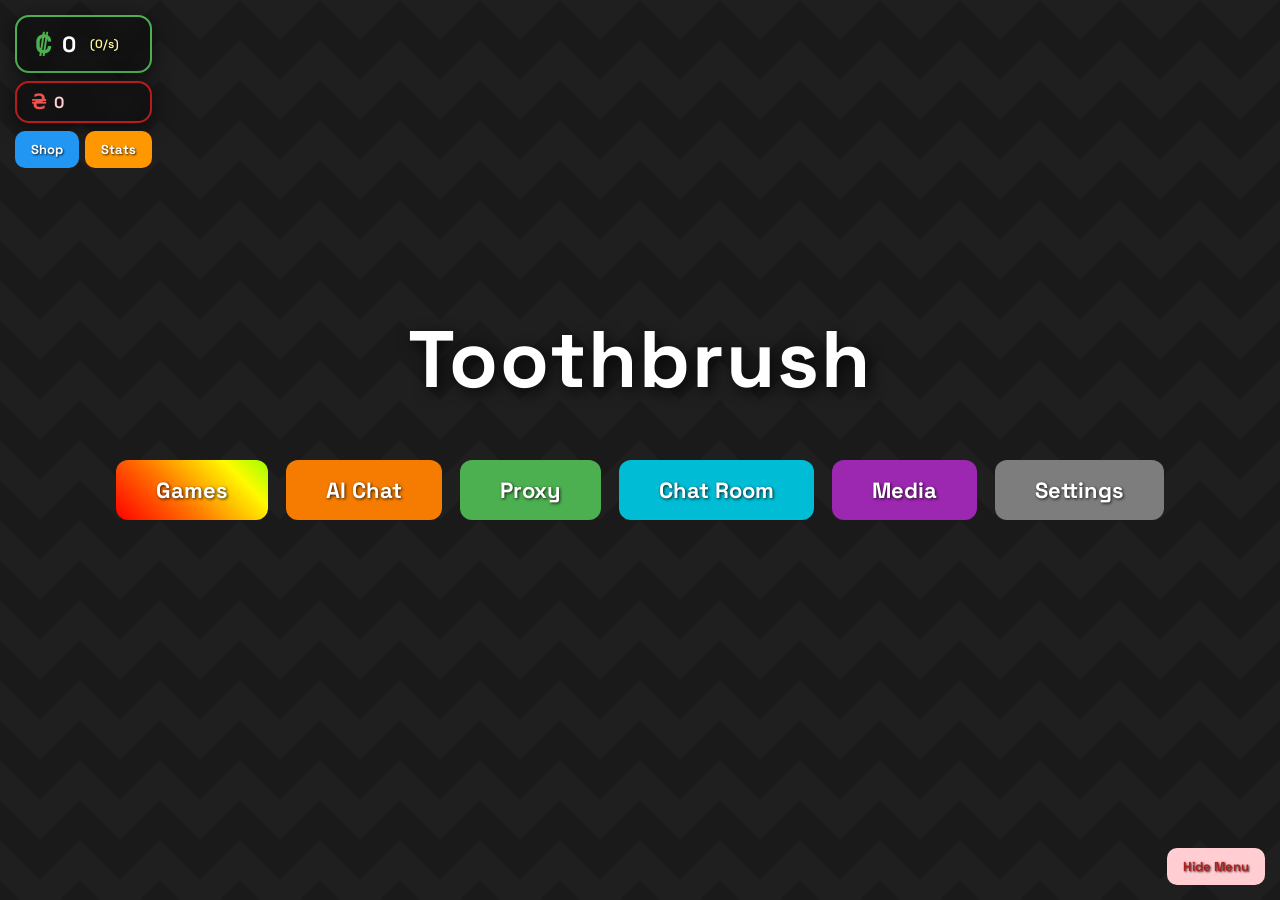
==== index.html @ 639c1958 "Add files via upload" ====
<!DOCTYPE html>
<html lang="en">
<head>
<meta charset="UTF-8">
<title>New Tab</title>
<link rel="stylesheet" href="style.css?v=49">
    <script>
        (function() {
            const theme = localStorage.getItem('tb_theme') || 'dark';
            if (theme === 'light') document.write('<style>body { background-color: #bbbbbb; }</style>');
        })();
    </script>
    <script>
        if (localStorage.getItem('tb_cookie_disabled') === 'true') {
            document.write('<style>#hud-top-left, .hud-bottom-right, #cookie-layer, #float-layer, #effects-container, #discovery-popup { display: none !important; }</style>');
        }
    </script>
    <script>
        (function() {
            const theme = localStorage.getItem('tb_theme') || 'dark';
            if (theme === 'light') document.documentElement.classList.add('light-mode');
        })();
    </script>
<style>
/* ============================================
   BODY & BACKGROUND
============================================ */
body {
    background-color: #1a1a1a;
    background-image: linear-gradient(135deg,#1f1f1f 25%,transparent 25%),linear-gradient(225deg,#1f1f1f 25%,transparent 25%),linear-gradient(45deg,#1f1f1f 25%,transparent 25%),linear-gradient(315deg,#1f1f1f 25%,transparent 25%);
    background-position: 40px 0,40px 0,0 0,0 0;
    background-size: 80px 80px;
    animation: moveBackground 40s linear infinite;
    margin: 0; overflow: hidden; width: 100vw; height: 100vh; position: relative;
    font-family: 'Space Grotesk', sans-serif;
}
@keyframes moveBackground { to { background-position: 540px 500px,540px 500px,500px 500px,500px 500px; } }

/* ============================================
   HUD TOP-LEFT (Currency + Buttons)
============================================ */
.hud-top-left {
    position: fixed; top: 15px; left: 15px; z-index: 11000;
    display: flex; flex-direction: column; gap: 8px;
    pointer-events: none;
}
.hud-top-left > * { pointer-events: auto; }
.currency-display {
    background: rgba(15,15,15,0.7); border: 2px solid #4CAF50; border-radius: 14px;
    padding: 10px 18px; display: flex; align-items: center; gap: 10px;
    box-shadow: 0 4px 20px rgba(0,0,0,0.6); backdrop-filter: blur(6px);
}
.currency-symbol { color: #4CAF50; font-size: 26px; font-weight: 900; }
.currency-amount { color: #fff; font-size: 22px; font-weight: 700; }
.cps-display { color: #FFF59D; font-size: 12px; font-weight: 600; margin-left: 4px; }
.swag-display {
    background: rgba(15,15,15,0.7); border: 2px solid #b71c1c; border-radius: 14px;
    padding: 6px 14px; display: flex; align-items: center; gap: 8px;
    box-shadow: 0 4px 20px rgba(0,0,0,0.6); backdrop-filter: blur(6px);
}
.swag-symbol { color: #ef5350; font-size: 20px; font-weight: 900; }
.swag-amount { color: #ffcdd2; font-size: 16px; font-weight: 700; }
.hud-btn-row { display: flex; gap: 6px; flex-wrap: wrap; }
.hud-btn {
    padding: 10px 16px; border-radius: 10px; border: none; cursor: pointer;
    font-weight: bold; color: #fff; font-size: 13px;
    text-shadow: 1px 1px 2px rgba(0,0,0,0.8);
    transition: transform 0.2s cubic-bezier(0.175,0.885,0.32,1.275), filter 0.2s;
    touch-action: manipulation; -webkit-tap-highlight-color: transparent;
    pointer-events: auto !important; z-index: 11001 !important; position: relative;
}
.hud-btn:hover { filter: brightness(1.15); transform: translateY(-2px); box-shadow: 0 4px 12px rgba(0,0,0,0.4); }
.hud-btn:active { transform: translateY(1px); filter: brightness(1.4); transition-duration: 0.05s; }

/* ============================================
   HOME CONTAINER (Centered Title + Nav)
============================================ */
.home-container {
    position: fixed; top: 50%; left: 50%; transform: translate(-50%,-50%);
    display: flex; flex-direction: column; align-items: center; justify-content: center;
    z-index: 5; transition: opacity 0.5s, visibility 0.5s; width: 90%;
    pointer-events: none;
}
.title-area { display: flex; flex-direction: column; align-items: center; margin-bottom: 40px; }
.home-title {
    font-size: 80px; color: var(--title-color); margin: 0; letter-spacing: 2px; cursor: pointer;
    text-shadow: 4px 4px 15px rgba(0,0,0,0.8);
    pointer-events: auto !important;
}
.home-splash {
    font-size: 18px; font-style: italic; color: var(--splash-color); font-weight: 700;
    text-shadow: 2px 2px 5px rgba(0,0,0,0.8); margin-top: 10px;
    text-align: center; max-width: 500px; transition: opacity 0.15s;
}
.button-row { display: flex; justify-content: center; gap: 18px; flex-wrap: wrap; }
.home-btn {
    font-size: 22px; padding: 16px 40px; border-radius: 12px; border: none; cursor: pointer;
    font-weight: bold; color: #fff; text-shadow: 1px 1px 3px rgba(0,0,0,0.8);
    transition: transform 0.2s cubic-bezier(0.175,0.885,0.32,1.275), filter 0.2s;
    pointer-events: auto !important; z-index: 10 !important; position: relative;
    touch-action: manipulation; -webkit-tap-highlight-color: transparent;
}
.home-btn:hover { filter: brightness(1.1); transform: translateY(-3px); box-shadow: 0 6px 15px rgba(0,0,0,0.4); }
.home-btn:active { transform: translateY(2px); filter: brightness(1.5); transition-duration: 0.05s; }
.rainbow-btn {
    background: linear-gradient(45deg,#ff0000,#ff7300,#fffb00,#48ff00,#00ffd5,#002bff,#7a00ff,#ff00c8,#ff0000);
    background-size: 400%; animation: rainbow-shift 10s ease infinite;
}
@keyframes rainbow-shift { 0%{background-position:0% 50%} 50%{background-position:100% 50%} 100%{background-position:0% 50%} }

/* ============================================
   HUD BOTTOM-RIGHT
============================================ */
.hud-bottom-right {
    position: fixed; bottom: 15px; right: 15px; display: flex; gap: 8px;
    z-index: 11000; pointer-events: none;
}
.hud-bottom-right > * { pointer-events: auto; }

/* ============================================
   COOKIE ENTITIES
============================================ */
.cookie-entity {
    position: fixed; z-index: 900; cursor: pointer;
    pointer-events: auto !important; touch-action: manipulation;
    -webkit-tap-highlight-color: transparent;
    will-change: transform;
    transition: none;
}
.cookie-entity img {
    width: 100%; height: 100%; object-fit: contain;
    pointer-events: none;
}

/* Auras */
.aura-basic{filter:drop-shadow(0 0 12px rgba(139,69,19,0.7))}
.aura-cashew{filter:drop-shadow(0 0 12px rgba(210,180,140,0.7))}
.aura-oatmeal{filter:drop-shadow(0 0 12px rgba(139,69,19,0.7)) drop-shadow(0 0 18px rgba(128,0,128,0.5))}
.aura-peanut{filter:drop-shadow(0 0 12px rgba(205,133,63,0.7))}
.aura-sugar{filter:drop-shadow(0 0 12px rgba(255,255,255,0.8)) drop-shadow(0 0 5px rgba(255,0,255,0.5)) drop-shadow(0 0 5px rgba(0,255,255,0.5))}
.aura-chocolate{filter:drop-shadow(0 0 12px rgba(255,255,255,0.4)) drop-shadow(0 0 18px rgba(101,67,33,0.7))}
.aura-snickerdoodle{filter:drop-shadow(0 0 12px rgba(160,82,45,0.7))}
.aura-smore{filter:drop-shadow(0 0 12px rgba(255,255,255,0.7)) drop-shadow(0 0 18px rgba(139,69,19,0.7))}
.aura-golden{filter:drop-shadow(0 0 15px rgba(255,215,0,0.9)) drop-shadow(0 0 28px rgba(255,215,0,0.5))}
.aura-nebula{animation:nebula-flicker 1.5s alternate infinite}
@keyframes nebula-flicker {
    0%{filter:drop-shadow(0 0 15px #00BCD4) drop-shadow(0 0 20px #9C27B0) drop-shadow(0 0 15px #FFEB3B)}
    100%{filter:drop-shadow(0 0 25px #4CAF50) drop-shadow(0 0 30px #E91E63) drop-shadow(0 0 25px #FFEB3B)}
}

/* ============================================
   FLOATING TEXT & EFFECTS
============================================ */
.floating-bucks {
    position: fixed; color: #4CAF50; font-weight: 900; font-size: 26px;
    z-index: 10001; pointer-events: none;
    animation: float-up 1.5s ease-out forwards;
    text-shadow: -2px -2px 0 #000,2px -2px 0 #000,-2px 2px 0 #000,2px 2px 0 #000,0 4px 8px rgba(0,0,0,0.7);
}
@keyframes float-up {
    0%{transform:translate(-50%,-50%) scale(1);opacity:1}
    100%{transform:translate(-50%,-120px) scale(1.4);opacity:0}
}
.floating-rarity {
    position: fixed; font-weight: 900; font-size: 22px; z-index: 10001; pointer-events: none;
    animation: rarity-float 2.5s ease-out forwards;
    text-shadow: -2px -2px 0 #000,2px -2px 0 #000,-2px 2px 0 #000,2px 2px 0 #000,0 4px 8px rgba(0,0,0,0.7);
}
@keyframes rarity-float {
    0%{transform:translate(-50%,-50%) scale(0.5);opacity:0}
    15%{transform:translate(-50%,-50%) scale(1.2);opacity:1}
    30%{transform:translate(-50%,-50%) scale(1);opacity:1}
    100%{transform:translate(-50%,-120px);opacity:0}
}
.rarity-common{color:#CFCFCF} .rarity-uncommon{color:#6CDB66} .rarity-rare{color:#566FEB}
.rarity-epic{color:#C24FFF} .rarity-divine{color:#FFD700}

@keyframes magnet-pulse { 0% { opacity: 0.2; filter: brightness(1); } 100% { opacity: 0.5; filter: brightness(1.5); } }

/* Pop explosion */
.pop-effect {
    position: fixed; pointer-events: none; z-index: 10002;
    transform: translate(-50%,-50%); opacity: 0.5;
}

/* Vignette flash */
#screen-border {
    position: fixed; top: 0; left: 0; width: 100vw; height: 100vh;
    pointer-events: none; z-index: 9998; opacity: 0;
    transition: opacity 0.3s;
}

/* ============================================
   DISCOVERY POPUP (Lore)
============================================ */
.discovery-popup {
    position: fixed; top: -160px; left: 50%; transform: translateX(-50%);
    background: rgba(20,20,20,0.95); border: 3px solid #FFD700; border-radius: 14px;
    padding: 16px 30px; text-align: center; z-index: 10005;
    transition: top 0.5s cubic-bezier(0.175,0.885,0.32,1.275);
    pointer-events: none; max-width: 500px; box-shadow: 0 8px 30px rgba(0,0,0,0.7);
}
.discovery-popup.show { top: 20px; }
.discovery-popup .disc-title { color: #FFD700; font-size: 16px; font-weight: 900; margin-bottom: 6px; }
.discovery-popup .disc-lore { color: #ccc; font-size: 13px; font-style: italic; line-height: 1.4; }

/* ============================================
   EFFECTS TRACKER (Active buffs)
============================================ */
#effects-container {
    position: fixed; top: 15px; right: 15px; display: flex; flex-direction: column;
    gap: 6px; align-items: flex-end; z-index: 1000; pointer-events: none;
}
.effect-item {
    background: rgba(20,20,20,0.9); border: 2px solid #2196F3; padding: 6px 12px;
    border-radius: 10px; display: flex; flex-direction: column; align-items: flex-end;
}
.effect-name { font-size: 10px; font-weight: bold; color: #2196F3; text-transform: uppercase; }
.effect-timer { font-size: 14px; font-weight: bold; color: #fff; }

/* ============================================
   MODALS (Shop, Stats)
============================================ */
.modal-overlay {
    display: none; position: fixed; top: 0; left: 0; width: 100vw; height: 100vh;
    background: rgba(0,0,0,0.85); z-index: 20000;
    align-items: center; justify-content: center;
    touch-action: manipulation;
}
.modal-overlay.open { display: flex; }
.modal-box {
    background: var(--modal-bg); padding: 24px; border-radius: 18px;
    width: 620px; max-width: 95vw; max-height: 85vh;
    border: 2px solid #2196F3; text-align: center;
    display: flex; flex-direction: column; overflow: hidden;
    box-shadow: 0 0 60px rgba(0,0,0,0.9);
}
.modal-box h2 { color: #2196F3; margin: 0 0 4px 0; font-size: 22px; }
.modal-close {
    align-self: flex-end; background: #333; color: #fff; border: none;
    width: 32px; height: 32px; border-radius: 50%; font-size: 16px; cursor: pointer;
    transition: background 0.2s; pointer-events: auto !important;
    touch-action: manipulation; -webkit-tap-highlight-color: transparent;
    flex-shrink: 0;
}
.modal-close:hover { background: #f44336; }
.modal-body { overflow-y: auto; flex: 1; padding: 8px; }

/* Shop grid */
.shop-grid { display: grid; grid-template-columns: 1fr 1fr; gap: 10px; text-align: left; }
.shop-cat { grid-column: span 2; color: #777; font-size: 11px; font-weight: bold; text-transform: uppercase; border-bottom: 1px solid #333; padding: 8px 0 4px; }
.shop-item {
    background: var(--panel-bg); padding: 10px; border-radius: 12px; border: 1px solid var(--border-color);
    display: flex; flex-direction: column; justify-content: space-between; gap: 4px;
}
.shop-item .item-name { color: #2196F3; font-weight: bold; font-size: 13px; }
.shop-item .item-desc { color: #999; font-size: 11px; line-height: 1.3; }
.shop-item .item-cost { color: #FFEB3B; font-weight: bold; font-size: 12px; }
.shop-item .item-owned { color: #4CAF50; font-size: 11px; }
.buy-btn {
    padding: 6px 12px; border-radius: 8px; border: none; cursor: pointer;
    font-weight: bold; color: #fff; font-size: 11px; background: #2196F3;
    transition: transform 0.15s, filter 0.15s; margin-top: 4px;
    pointer-events: auto !important; touch-action: manipulation;
    -webkit-tap-highlight-color: transparent;
}
.buy-btn:hover { filter: brightness(1.2); transform: translateY(-1px); }
.buy-btn:active { transform: translateY(1px); }
.buy-btn.disabled { background: #444 !important; opacity: 0.5; cursor: not-allowed; }
.swag-item { background: rgba(120,0,0,0.15) !important; border-color: #b71c1c !important; }
.swag-item .item-name { color: #ef5350 !important; }
.swag-item .item-cost { color: #ffcdd2 !important; }
.incinerate-section { grid-column: span 2; text-align: center; margin-top: 10px; padding-top: 10px; border-top: 2px solid #b71c1c; }
.incinerate-btn {
    background: #b71c1c !important; padding: 10px 24px; border-radius: 10px;
    border: 2px solid #ef5350; color: #fff; font-size: 14px; font-weight: bold;
    cursor: pointer; transition: transform 0.2s, filter 0.2s;
    pointer-events: auto !important; touch-action: manipulation;
}
.incinerate-btn:hover { filter: brightness(1.2); transform: translateY(-2px); }

/* Stats grid */
.stats-grid { display: grid; grid-template-columns: 1fr 1fr; gap: 8px; text-align: left; }
.stat-item {
    background: var(--panel-bg); padding: 10px; border-radius: 10px; border: 1px solid var(--border-color);
    display: flex; align-items: center; gap: 10px;
}
.stat-item img { width: 40px; height: 40px; object-fit: contain; }
.stat-info .stat-name { color: #fff; font-size: 13px; font-weight: bold; }
.stat-info .stat-count { color: #888; font-size: 11px; }

/* ============================================
   DIVINE EVENT
============================================ */
#divine-overlay {
    position: fixed; top: 0; left: 0; width: 100vw; height: 100vh;
    background: rgba(0,0,0,0); z-index: 15000; display: none;
    align-items: center; justify-content: center; pointer-events: none;
    gap: clamp(10px, 2.5vw, 34px); transition: background 0.5s;
    overflow: hidden;
}
.divine-letter {
    font-size: clamp(48px, 10vw, 140px); font-weight: 900; position: relative; line-height: 0.9;
    color: #FFD700; -webkit-text-stroke: clamp(3px, 0.6vw, 8px) #bf360c;
    filter: drop-shadow(0 0 20px #000) drop-shadow(0 0 40px rgba(255,215,0,0.5));
    transition: transform 0.7s cubic-bezier(0.16,1,0.3,1);
    white-space: nowrap;
}
#div-part { transform: translateX(-150vw); }
#ine-part { transform: translateX(150vw); }
#div-part.slam, #ine-part.slam { transform: translateX(0); }

@media (max-width: 560px) {
    #divine-overlay { gap: clamp(8px, 2vw, 20px); }
}

@keyframes shake { 0%,100%{transform:translate(0,0)} 25%{transform:translate(-5px,5px)} 50%{transform:translate(5px,-5px)} 75%{transform:translate(-5px,-5px)} }
.camera-shake { animation: shake 0.1s infinite !important; }


</style>
</head>
<body class="chat-bg">

<!-- ========== SCREEN BORDER (Vignette Flash) ========== -->
<div id="screen-border"></div>

<!-- ========== MAGNET VISUAL ========== -->
<img id="magnet-visual" src="Assets/magnet.png" style="display:none; position:fixed; top:50%; left:50%; transform:translate(-50%,-50%); width:150px; height:150px; opacity:0.3; z-index:800; pointer-events:none; animation: magnet-pulse 2s infinite alternate;">

<!-- ========== COOKIE SPAWN LAYER ========== -->
<div id="cookie-layer" style="position:fixed;top:0;left:0;width:100vw;height:100vh;z-index:900;pointer-events:none;overflow:hidden;"></div>

<!-- ========== FLOATING TEXT LAYER ========== -->
<div id="float-layer" style="position:fixed;top:0;left:0;width:100vw;height:100vh;z-index:10001;pointer-events:none;"></div>

<!-- ========== EFFECTS TRACKER ========== -->
<div id="effects-container"></div>

<!-- ========== DISCOVERY POPUP ========== -->
<div id="discovery-popup" class="discovery-popup">
    <div class="disc-title" id="disc-title"></div>
    <div class="disc-lore" id="disc-lore"></div>
</div>

<!-- ========== HUD: TOP LEFT ========== -->
<div class="hud-top-left" id="hud-top-left">
    <div class="currency-display">
        <span class="currency-symbol">₡</span>
        <span class="currency-amount" id="bucks-display">0</span>
        <span class="cps-display" id="cps-display">(0/s)</span>
    </div>
    <div class="swag-display">
        <span class="swag-symbol">₴</span>
        <span class="swag-amount" id="swag-display">0</span>
    </div>
    <div class="hud-btn-row">
        <button class="hud-btn" id="btn-shop" style="background:#2196F3;">Shop</button>
        <button class="hud-btn" id="btn-stats" style="background:#FF9800;">Stats</button>
    </div>
</div>

<!-- ========== CENTER: Title + Navigation ========== -->
<div class="home-container" id="menu-items-wrapper">
    <div class="title-area">
        <h1 class="home-title" id="toothbrush-logo">Toothbrush</h1>
        <span class="home-splash" id="splash-text"></span>
    </div>
    <div class="button-row">
        <button id="btn-nav-games" class="home-btn rainbow-btn">Games</button>
        <button id="btn-nav-ai" class="home-btn" style="background:#f57c00;">AI Chat</button>
        <button id="proxy-btn" class="home-btn" style="background:#4CAF50;">Proxy</button>
        <button id="btn-nav-chat" class="home-btn" style="background:#00BCD4;">Chat Room</button>
        <button id="btn-nav-media" class="home-btn" style="background:#9C27B0;">Media</button>
        <button id="btn-nav-settings" class="home-btn" style="background:#7D7D7D;">Settings</button>
    </div>
</div>

<!-- ========== HUD: BOTTOM RIGHT ========== -->
<div class="hud-bottom-right">
    <button class="hud-btn" id="hide-menu-btn" style="background:#ffcdd2;color:#b71c1c;">Hide Menu</button>
</div>

<!-- ========== SHOP MODAL ========== -->
<div class="modal-overlay" id="shop-modal">
    <div class="modal-box" style="border-color:#2196F3;">
        <button class="modal-close" id="shop-close">&times;</button>
        <h2>🍪 Cookie Shop</h2>
        <div class="currency-display" style="align-self:center;margin:8px 0;">
            <span class="currency-symbol">₡</span>
            <span class="currency-amount" id="shop-bucks">0</span>
        </div>
        <div class="modal-body">
            <div class="shop-grid" id="shop-list"></div>
        </div>
    </div>
</div>

<!-- ========== STATS MODAL ========== -->
<div class="modal-overlay" id="stats-modal">
    <div class="modal-box" style="border-color:#FF9800;">
        <button class="modal-close" id="stats-close">&times;</button>
        <h2>📊 Cookie Stats</h2>
        <div class="modal-body">
            <div class="stats-grid" id="stats-list"></div>
        </div>
    </div>
</div>

<!-- ========== DIVINE OVERLAY ========== -->
<div id="divine-overlay">
    <div class="divine-letter" id="div-part">DIV</div>
    <div class="divine-letter" id="ine-part">INE</div>
</div>



<!-- ========== DEBUG MENU ========== -->
<div id="debug-menu" style="display:none; position:fixed; top:20px; left:20px; z-index:19000; background:rgba(0,0,0,0.9); border:2px solid lime; padding:15px; border-radius:10px; font-family:monospace; color:lime;">
    <h3 style="margin:0 0 10px 0; color:lime;">DEBUG MENU</h3>
    <select id="debug-cookie" style="background:#000; color:lime; border:1px solid lime; margin-bottom:10px; width:100%;"></select><br>
    <select id="debug-rarity" style="background:#000; color:lime; border:1px solid lime; margin-bottom:10px; width:100%;"></select><br>
    <button id="debug-spawn" style="background:green; color:white; border:none; padding:5px 10px; cursor:pointer; width:100%; font-weight:bold;">SPAWN</button>
</div>

<!-- ========== JAVASCRIPT ========== -->
<script src="cookie-core.js?v=48"></script>
<script src="cookie-engine.js?v=49"></script></body>
</html>
---- style.css ----
@import url('https://fonts.googleapis.com/css2?family=Space+Grotesk:wght@400;700&display=swap');

* {
    box-sizing: border-box;
    margin: 0;
    padding: 0;
    font-family: 'Space Grotesk', sans-serif;
}

:root {
    --bg-color: #121212;
    --text-color: #e0e0e0;
    --panel-bg: #1a1a1a;
    --panel-bg-alt: #1f1f1f;
    --border-color: #333;
    --zigzag-bg: #1a1a1a;
    --zigzag-line: #1f1f1f;
    --input-bg: #121212;
    --modal-bg: #1f1f1f;
    --title-color: #ffffff;
    --splash-color: #B8860B;
    --settings-row-bg: #222;
    --settings-label-color: #ffffff;
}

html.light-mode {
    --bg-color: #bbbbbb;
    --text-color: #121212;
    --panel-bg: #e0e0e0;
    --panel-bg-alt: #ffffff;
    --border-color: #ccc;
    --zigzag-bg: #e0e0e0;
    --zigzag-line: #ffffff;
    --input-bg: #ffffff;
    --modal-bg: #ffffff;
    --title-color: #333333;
    --splash-color: #B8860B;
    --settings-row-bg: #e0e0e0;
    --settings-label-color: #121212;
}

body {
    background-color: var(--bg-color);
    color: var(--text-color);
    display: flex;
    flex-direction: column;
    height: 100vh;
    overflow: hidden;
}

/* Zigzag Background (Used on Home & Chat) */
.chat-bg {
    background-color: var(--zigzag-bg);
    background-image: linear-gradient(135deg, var(--zigzag-line) 25%, transparent 25%), linear-gradient(225deg, var(--zigzag-line) 25%, transparent 25%), linear-gradient(45deg, var(--zigzag-line) 25%, transparent 25%), linear-gradient(315deg, var(--zigzag-line) 25%, transparent 25%);
    background-position: 40px 0, 40px 0, 0 0, 0 0;
    background-size: 80px 80px;
    animation: moveBackground 40s linear infinite;
}

@keyframes moveBackground {
    from {
        background-position: 40px 0, 40px 0, 0 0, 0 0;
    }

    to {
        background-position: 540px 500px, 540px 500px, 500px 500px, 500px 500px;
    }
}

/* =========================================
   2. HEADER & NAVIGATION
========================================= */
header {
    background-color: var(--panel-bg-alt);
    padding: 10px 20px;
    display: flex;
    justify-content: space-between;
    align-items: center;
    border-bottom: 2px solid var(--border-color);
}

h1 {
    font-size: 24px;
    color: var(--text-color);
    cursor: pointer;
    text-shadow: 2px 2px 4px rgba(0, 0, 0, 0.5);
}

.top-nav {
    display: flex;
    gap: 10px;
    margin-left: 20px;
    margin-right: auto;
}

.controls {
    display: flex;
    gap: 8px;
}

/* =========================================
   3. BUTTON STYLES
========================================= */
.save-btn,
.nav-btn {
    padding: 10px 20px;
    border-radius: 10px;
    border: none;
    cursor: pointer;
    font-weight: bold;
    color: white;
    text-decoration: none;
    font-size: 14px;
    text-shadow: 1px 1px 2px rgba(0, 0, 0, 0.8);
    transition: all 0.2s cubic-bezier(0.175, 0.885, 0.32, 1.275);
    display: inline-flex;
    align-items: center;
    justify-content: center;
}

.save-btn:hover,
.nav-btn:hover {
    filter: brightness(1.1);
    transform: translateY(-3px);
    box-shadow: 0 4px 8px rgba(0, 0, 0, 0.3);
}

.save-btn:active,
.nav-btn:active {
    transform: translateY(2px);
    filter: brightness(1.5);
    transition: all 0.1s;
}

.nav-btn {
    background-color: #333;
}

.controls .save-btn {
    width: 100px;
    text-align: center;
}

.rainbow-btn {
    background: linear-gradient(45deg, #ff0000, #ff7300, #fffb00, #48ff00, #00ffd5, #002bff, #7a00ff, #ff00c8, #ff0000);
    background-size: 400% 400%;
    animation: rainbow-shift 10s ease infinite;
}

@keyframes rainbow-shift {
    0% {
        background-position: 0% 50%;
    }

    50% {
        background-position: 100% 50%;
    }

    100% {
        background-position: 0% 50%;
    }
}

/* =========================================
   4. HOME SCREEN LAYOUT
========================================= */
.home-container {
    display: flex;
    flex-direction: column;
    justify-content: space-between;
    flex: 1;
    padding-bottom: 8vh;
    position: relative;
    z-index: 5;
    transition: opacity 0.5s;
}

.title-area {
    flex: 1;
    display: flex;
    flex-direction: column;
    align-items: center;
    justify-content: center;
}

.home-title {
    font-size: 80px;
    color: var(--title-color);
    text-shadow: 4px 4px 15px rgba(0, 0, 0, 0.8);
    margin: 0;
    letter-spacing: 2px;
    cursor: pointer;
}

.home-splash {
    font-size: 20px;
    font-style: italic;
    color: var(--splash-color);
    font-weight: bold;
    text-shadow: 2px 2px 5px rgba(0, 0, 0, 0.8);
    margin-top: 10px;
    text-align: center;
    max-width: 80%;
}

.button-row {
    display: flex;
    justify-content: center;
    gap: 20px;
    flex-wrap: wrap;
}

.home-btn {
    font-size: 22px;
    padding: 15px 40px;
    border-radius: 12px;
}

/* =========================================
   5. GAMES TAB & SIDEBAR
========================================= */
main {
    display: flex;
    flex: 1;
    overflow: hidden;
}

.sidebar {
    width: 280px;
    background-color: var(--panel-bg);
    padding: 20px;
    border-right: 2px solid var(--border-color);
    display: flex;
    flex-direction: column;
}

#game-list {
    list-style: none;
    flex: 1;
    overflow-y: auto;
    margin-top: 10px;
}

#game-list li {
    padding: 12px;
    background-color: var(--zigzag-line);
    margin-bottom: 8px;
    margin-right: 15px;
    margin-left: 15px;
    border-radius: 10px;
    cursor: pointer;
    display: flex;
    justify-content: space-between;
    align-items: center;
    transition: all 0.2s;
    border: 1px solid transparent;
    position: relative;
}

#game-list li:hover {
    background-color: var(--panel-bg-alt);
    transform: translateX(5px);
    border-color: #444;
    box-shadow: -5px 5px 5px rgba(0, 0, 0, 0.3);
}

#game-list li:has(.trash-btn:hover) {
    background-color: #441a1a !important;
}

#game-list li:active {
    transform: translateX(-5px);
    filter: brightness(1.5);
    transition: all 0.1s;
}

body.app-is-dragging .save-btn:hover,
body.app-is-dragging .nav-btn:hover,
body.app-is-dragging #game-list li:not(.dragging),
body.app-is-dragging #game-list li:not(.dragging):hover,
body.app-is-dragging #game-list li:not(.dragging):active,
body.app-is-dragging #game-list li:not(.dragging).ugs-item:hover {
    transform: none !important;
    box-shadow: none !important;
    filter: none !important;
    transition: none !important;
}

body.app-is-dragging #game-list li:not(.dragging),
body.app-is-dragging #game-list li:not(.dragging) * {
    pointer-events: none !important;
}

body.app-is-dragging #game-list li:not(.dragging):has(.trash-btn:hover) {
    background-color: #2c2c2c !important;
    border-color: transparent !important;
}

body.app-is-dragging #game-list li:not(.dragging).ugs-item:hover {
    background-color: #5986da !important;
    border-color: #153466 !important;
}

body.app-is-dragging #game-list li:not(.dragging):not(.ugs-item):hover {
    background-color: #2c2c2c !important;
    border-color: transparent !important;
}

.ugs-item {
    background-color: #5986da !important;
    border: 1px solid #153466 !important;
    color: white !important;
    font-weight: bold;
}

.ugs-item:hover {
    background-color: #153466 !important;
}

.game-title {
    flex: 1;
    min-width: 0;
    max-width: calc(100% - 76px);
    overflow-wrap: anywhere;
    word-break: break-word;
    white-space: pre-wrap;
    line-height: 1.15;
    padding-right: 8px;
    pointer-events: none;
}

.game-title-single-line {
    max-width: none;
    white-space: nowrap;
    overflow: hidden;
    text-overflow: ellipsis;
}

#game-list li.new-game {
    background-color: #2f972c !important;
    border-color: #1a5e18 !important;
    color: white !important;
}

.sidebar-loading-text {
    color: #2f972c;
    font-weight: bold;
    font-style: italic;
    text-shadow:
        -1px -1px 0 var(--panel-bg),
        1px -1px 0 var(--panel-bg),
        -1px 1px 0 var(--panel-bg),
        1px 1px 0 var(--panel-bg);
    display: flex;
    align-items: center;
    gap: 10px;
}

.spinner {
    width: 14px;
    height: 14px;
    border: 2px solid rgba(47, 151, 44, 0.3);
    border-top: 2px solid #2f972c;
    border-radius: 50%;
    animation: spin 0.8s linear infinite;
}

@keyframes spin {
    0% {
        transform: rotate(0deg);
    }

    100% {
        transform: rotate(360deg);
    }
}

#game-list li.new-game .game-title {
    color: white !important;
    font-weight: bold;
}

#game-list li.new-game:hover {
    background-color: #2f972c !important;
}

.app-action-btn {
    opacity: 0;
    transition: opacity 0.2s, color 0.2s, transform 0.2s;
    font-size: 18px;
    padding: 0 3px;
    line-height: 1;
    cursor: pointer;
}

li:hover .app-action-btn {
    opacity: 1;
}

.rename-btn:hover {
    color: #81C784;
    transform: scale(1.12);
}

.trash-btn {
    font-size: 18px;
}

li:hover .trash-btn {
    opacity: 1;
}

.trash-btn:hover {
    color: #f44336;
    transform: scale(1.2);
}

.game-bookmark-btn.bookmarked {
    background: #5f5f5f !important;
    cursor: default;
    opacity: 0.72 !important;
}

.game-btn-wrapper:hover .game-bookmark-btn.bookmarked,
.game-bookmark-btn.bookmarked:hover {
    transform: translateY(-50%);
}

/* --- Drag Handle & Reorder --- */
.drag-handle-zone {
    position: absolute;
    right: 0;
    top: 0;
    width: 30px;
    height: 100%;
    display: flex;
    align-items: center;
    justify-content: center;
    cursor: grab;
    z-index: 5;
    border-radius: 0 10px 10px 0;
}

.drag-handle-zone:active {
    cursor: grabbing;
}

.drag-handle-zone img {
    width: 16px;
    height: 16px;
    pointer-events: none;
    opacity: 0.5;
    transition: opacity 0.2s;
}

#game-list li:hover .drag-handle-zone img {
    opacity: 1;
}

/* Dragging state for the item being moved */
#game-list li.dragging {
    opacity: 0.85;
    z-index: 9999;
    box-shadow: 0 8px 24px rgba(0, 0, 0, 0.5);
    pointer-events: none;
    transition: none;
}

/* Drop indicator line */
.drop-indicator {
    height: var(--drop-space, 52px);
    margin: 0 15px;
    border-radius: 1px;
    pointer-events: none;
    position: relative;
    transition: height 0.16s ease, opacity 0.15s;
}

.drop-indicator::before {
    content: "";
    position: absolute;
    left: 0;
    right: 0;
    top: 50%;
    height: 2px;
    background: #575757;
    border-radius: 1px;
    transform: translateY(-50%);
}

.add-game {
    margin-top: 20px;
    padding-top: 20px;
    border-top: 1px solid #333;
}

input[type="text"],
input[type="file"],
#stash-search {
    width: 100%;
    padding: 10px;
    background: var(--input-bg);
    border: 1px solid var(--border-color);
    color: var(--text-color);
    border-radius: 8px;
    margin-bottom: 10px;
    outline: none;
}

.rename-input {
    background: #333 !important;
    padding: 12px !important;
    margin: 12px 0 18px !important;
    font-size: 16px;
}

.rename-done-btn {
    background: #4CAF50;
    color: white;
    border: none;
    padding: 12px;
    border-radius: 8px;
    width: 100%;
    font-size: 16px;
    font-weight: bold;
    cursor: pointer;
    transition: filter 0.2s;
}

.rename-done-btn:hover {
    filter: brightness(1.12);
}

.game-container {
    flex: 1;
    background-color: #000;
    position: relative;
}

iframe {
    width: 100%;
    height: 100%;
    border: none;
}

/* --- Empty Game State --- */
.empty-state-bg {
    position: absolute;
    top: 0;
    left: 0;
    right: 0;
    bottom: 0;
    background-color: var(--zigzag-bg);
    z-index: 10;
    background-image: linear-gradient(135deg, var(--zigzag-line) 25%, transparent 25%), linear-gradient(225deg, var(--zigzag-line) 25%, transparent 25%), linear-gradient(45deg, var(--zigzag-line) 25%, transparent 25%), linear-gradient(315deg, var(--zigzag-line) 25%, transparent 25%);
    background-position: 40px 0, 40px 0, 0 0, 0 0;
    background-size: 80px 80px;
    animation: moveBackground 40s linear infinite;
    display: flex;
    flex-direction: column;
    align-items: center;
    justify-content: center;
}

.empty-state-title {
    color: #555;
    font-size: 48px;
    font-weight: bold;
    text-shadow: 4px 4px 10px rgba(0, 0, 0, 0.6);
    margin-bottom: 10px;
}

.empty-state-subtitle {
    color: #888;
    font-size: 16px;
    font-weight: bold;
    text-shadow: 2px 2px 5px rgba(0, 0, 0, 0.5);
}

/* =========================================
   6. CHAT & STASH UI
========================================= */
.stash-container {
    flex: 1;
    overflow-y: auto;
    padding: 40px;
    display: flex;
    justify-content: center;
}

.stash-content {
    max-width: 800px;
    width: 100%;
    background: #1a1a1a;
    padding: 30px;
    border-radius: 12px;
    border: 1px solid #333;
}

.chat-msg {
    padding: 12px 18px;
    border-radius: 15px;
    background: rgba(0, 0, 0, 0.6);
    border: 4px solid;
    max-width: 80%;
    margin-bottom: 12px;
    color: white;
    text-shadow: 1px 1px 2px rgba(0, 0, 0, 0.8);
}

.pin-input-large {
    font-size: 28px;
    text-align: center;
    letter-spacing: 5px;
    background: #121212;
    border: 2px solid #333;
    color: white;
    width: 100%;
    border-radius: 12px;
    padding: 15px;
    outline: none;
}

#pin-wrapper {
    position: relative;
    display: inline-block;
    cursor: pointer;
    user-select: none;
    padding: 0 5px;
    min-width: 130px;
    text-align: center;
}

#pin-cover {
    position: absolute;
    top: -4px;
    left: 0;
    right: 0;
    bottom: -4px;
    background-color: #1a1a1a;
    color: #777777;
    font-size: 10px;
    font-weight: bold;
    border-radius: 8px;
    display: flex;
    align-items: center;
    justify-content: center;
    transition: opacity 0.15s ease-in-out;
    opacity: 1;
}

#pin-wrapper.revealed #pin-cover {
    opacity: 0;
}

/* =========================================
   7. MODALS & OVERLAYS
========================================= */
.overlay {
    display: none;
    position: fixed;
    top: 0;
    left: 0;
    width: 100vw;
    height: 100vh;
    background: rgba(0, 0, 0, 0.85);
    z-index: 20000;
    align-items: center;
    justify-content: center;
}

.cookie-modal-box {
    background: var(--modal-bg);
    padding: 30px;
    border-radius: 20px;
    width: 600px;
    max-width: 95vw;
    max-height: 85vh;
    border: 2px solid #2196F3;
    text-align: center;
    display: flex;
    flex-direction: column;
    overflow: hidden;
    box-shadow: 0 0 50px black;
}

/* =========================================
   8. SHOP UI
========================================= */
#shop-list,
#stats-list {
    display: grid;
    grid-template-columns: 1fr 1fr;
    gap: 12px;
    overflow-y: auto;
    padding: 10px;
    margin: 15px 0;
    text-align: left;
}

.shop-cat {
    grid-column: span 2;
    color: #888;
    font-size: 11px;
    font-weight: bold;
    text-transform: uppercase;
    border-bottom: 1px solid #333;
    padding: 10px 0 5px 0;
}

.shop-item {
    background: var(--panel-bg);
    padding: 12px;
    border-radius: 12px;
    border: 1px solid var(--border-color);
    display: flex;
    flex-direction: column;
    justify-content: space-between;
}

.swag-upgrade-box {
    background: rgba(139, 0, 0, 0.2) !important;
    border: 1px solid #b71c1c !important;
}

.item-name {
    color: #2196F3;
    font-weight: bold;
    font-size: 14px;
}

.item-desc {
    color: #aaa;
    font-size: 11px;
    margin: 6px 0;
    line-height: 1.3;
    height: auto;
    overflow: visible;
}

.item-cost {
    color: #FFEB3B;
    font-weight: bold;
    font-size: 12px;
}

.buy-btn.disabled {
    background: #444 !important;
    opacity: 0.5;
    cursor: not-allowed;
}

.incinerate-btn {
    background-color: #B71C1C !important;
    color: white !important;
    grid-column: span 2;
    margin-top: 10px;
    border: 2px solid #ef5350 !important;
    font-size: 14px !important;
}

.cps-display {
    font-size: 16px;
    color: #FFF59D;
    margin-left: 10px;
    font-weight: bold;
    text-shadow: 1px 1px 3px rgba(0, 0, 0, 0.5);
}

/* =========================================
   9. COOKIE ENTITIES & AURAS
========================================= */
.golden-cookie {
    position: fixed;
    object-fit: contain;
    z-index: 999;
    cursor: pointer;
}

.aura-basic {
    filter: drop-shadow(0 0 15px rgba(139, 69, 19, 0.8)) !important;
}

.aura-cashew {
    filter: drop-shadow(0 0 15px rgba(210, 180, 140, 0.8)) !important;
}

.aura-oatmeal {
    filter: drop-shadow(0 0 15px rgba(139, 69, 19, 0.8)) drop-shadow(0 0 20px rgba(128, 0, 128, 0.6)) !important;
}

.aura-peanut {
    filter: drop-shadow(0 0 15px rgba(205, 133, 63, 0.8)) !important;
}

.aura-sugar {
    filter: drop-shadow(0 0 15px rgba(255, 255, 255, 0.9)) drop-shadow(0 0 5px rgba(255, 0, 255, 0.6)) drop-shadow(0 0 5px rgba(0, 255, 255, 0.6)) !important;
}

.aura-chocolate {
    filter: drop-shadow(0 0 15px rgba(255, 255, 255, 0.5)) drop-shadow(0 0 20px rgba(101, 67, 33, 0.8)) !important;
}

.aura-snickerdoodle {
    filter: drop-shadow(0 0 15px rgba(160, 82, 45, 0.8)) !important;
}

.aura-smore {
    filter: drop-shadow(0 0 15px rgba(255, 255, 255, 0.8)) drop-shadow(0 0 20px rgba(139, 69, 19, 0.8)) drop-shadow(0 0 25px rgba(210, 180, 140, 0.8)) !important;
}

.aura-golden {
    filter: drop-shadow(0 0 15px rgba(255, 215, 0, 0.9)) drop-shadow(0 0 30px rgba(255, 215, 0, 0.6)) !important;
}

.aura-nebula {
    animation: nebula-flicker 1.5s alternate infinite !important;
}

@keyframes nebula-flicker {
    0% {
        filter: drop-shadow(0 0 15px #00BCD4) drop-shadow(0 0 20px #9C27B0) drop-shadow(0 0 15px #FFEB3B);
    }

    100% {
        filter: drop-shadow(0 0 25px #4CAF50) drop-shadow(0 0 30px #E91E63) drop-shadow(0 0 25px #FFEB3B);
    }
}

/* =========================================
   10. RARITY SYSTEM (Flat Colors + Outline)
========================================= */
.rarity-common {
    color: #CFCFCF;
}

.rarity-uncommon {
    color: #6CDB66;
}

.rarity-rare {
    color: #566FEB;
}

.rarity-epic {
    color: #AD0FEB;
}

.rarity-divine {
    color: #EDD11D;
}

.floating-rarity {
    position: fixed;
    font-weight: 900;
    font-size: 28px;
    z-index: 10001;
    pointer-events: none;
    animation: rarity-float 2.5s ease-out forwards;
    text-shadow: -2px -2px 0 #000, 2px -2px 0 #000, -2px 2px 0 #000, 2px 2px 0 #000, 0px 4px 8px rgba(0, 0, 0, 0.8);
}

@keyframes rarity-float {
    0% {
        transform: translate(-50%, -50%) scale(0.5);
        opacity: 0;
    }

    15% {
        transform: translate(-50%, -50%) scale(1.2);
        opacity: 1;
    }

    30% {
        transform: translate(-50%, -50%) scale(1);
        opacity: 1;
    }

    100% {
        transform: translate(-50%, -120px);
        opacity: 0;
    }
}

/* =========================================
   11. ANIMATIONS & FLOATING UI
========================================= */
.floating-bucks {
    position: fixed;
    color: #4CAF50;
    font-weight: bold;
    font-size: 28px;
    z-index: 1001;
    pointer-events: none;
    animation: float-up 1.5s ease-out forwards;
    text-shadow: 1px 1px 3px rgba(0, 0, 0, 0.8), -1px -1px 3px rgba(0, 0, 0, 0.8);
}

@keyframes float-up {
    0% {
        transform: translate(-50%, -50%) scale(1);
        opacity: 1;
    }

    100% {
        transform: translate(-50%, -120px) scale(1.5);
        opacity: 0;
    }
}

#splash-text {
    font-size: 14px;
    font-style: italic;
    color: #FFEB3B;
    margin-left: 10px;
    font-weight: normal;
    animation: splash-pulse 2s infinite ease-in-out;
    display: inline-block;
}

@keyframes splash-pulse {

    0%,
    100% {
        transform: scale(1);
    }

    50% {
        transform: scale(1.1);
    }
}

.discovery-popup {
    position: fixed;
    top: -150px;
    left: 50%;
    transform: translateX(-50%);
    background: rgba(25, 25, 25, 0.95);
    border: 4px solid #FFD700;
    border-radius: 15px;
    padding: 20px 40px;
    text-align: center;
    z-index: 10000;
    transition: top 0.5s cubic-bezier(0.175, 0.885, 0.32, 1.275);
    pointer-events: none;
}

.discovery-popup.show {
    top: 20px;
}

#effects-container {
    position: fixed;
    top: 20px;
    right: 25px;
    display: flex;
    flex-direction: column;
    gap: 8px;
    align-items: flex-end;
    z-index: 1000;
    pointer-events: none;
}

.effect-item {
    background: rgba(31, 31, 31, 0.9);
    border: 2px solid #2196F3;
    padding: 8px 12px;
    border-radius: 10px;
    display: flex;
    flex-direction: column;
    align-items: flex-end;
}

.effect-name {
    font-size: 10px;
    font-weight: bold;
    color: #2196F3;
    text-transform: uppercase;
}

.effect-timer {
    font-size: 16px;
    font-weight: bold;
    color: white;
}

/* =========================================
   12. DIVINE EVENT
========================================= */
#screen-border {
    position: fixed;
    top: 0;
    left: 0;
    width: 100vw;
    height: 100vh;
    pointer-events: none;
    z-index: 9998;
    box-shadow: inset 0 0 100px rgba(0, 0, 0, 0);
    transition: opacity 0.5s, box-shadow 0.5s;
    opacity: 0;
}

#divine-overlay {
    position: fixed;
    top: 0;
    left: 0;
    width: 100vw;
    height: 100vh;
    background: rgba(0, 0, 0, 0);
    z-index: 15000;
    display: none;
    align-items: center;
    justify-content: center;
    pointer-events: none;
    gap: clamp(10px, 2.5vw, 34px);
    transition: background 0.5s;
    overflow: hidden;
}

.divine-letter {
    font-size: clamp(48px, 10vw, 150px);
    font-weight: 900;
    position: relative;
    line-height: 0.9;
    background: linear-gradient(to bottom, #FAA00F, #EDD11D);
    -webkit-background-clip: text;
    -webkit-text-fill-color: #FFD700;
    -webkit-text-stroke: clamp(3px, 0.6vw, 10px) #bf360c;
    filter: drop-shadow(0 0 20px black);
    transition: transform 0.7s cubic-bezier(0.16, 1, 0.3, 1);
    white-space: nowrap;
}

#div-part {
    transform: translateX(-150vw);
}

#ine-part {
    transform: translateX(150vw);
}

#div-part.slam,
#ine-part.slam {
    transform: translateX(0);
}

@media (max-width: 560px) {
    #divine-overlay {
        gap: clamp(8px, 2vw, 20px);
    }
}

@keyframes shake {

    0%,
    100% {
        transform: translate(0, 0)
    }

    25% {
        transform: translate(-5px, 5px)
    }

    50% {
        transform: translate(5px, -5px)
    }

    75% {
        transform: translate(-5px, -5px)
    }
}

.camera-shake {
    animation: shake 0.1s infinite;
}

/* =========================================
   13. HUD & STATUS LIGHTS
========================================= */
.hud-bottom-right {
    position: fixed;
    bottom: 20px;
    right: 25px;
    display: flex;
    gap: 10px;
    z-index: 11000;
}

.status-header {
    display: flex;
    align-items: center;
    gap: 8px;
    background: rgba(0, 0, 0, 0.3);
    padding: 5px 15px;
    border-radius: 20px;
    font-size: 11px;
}

.status-dot {
    width: 10px;
    height: 10px;
    border-radius: 50%;
    background: #555;
}

/* Forces buttons to the front and ensures they accept clicks */
.save-btn {
    pointer-events: auto !important;
    z-index: 10002 !important;
}

.hud-top-left {
    pointer-events: none;
    /* Allows clicks to pass through the empty space between buttons */
}

.hud-top-left button {
    pointer-events: auto;
    /* Re-enables clicking for the buttons themselves */
}
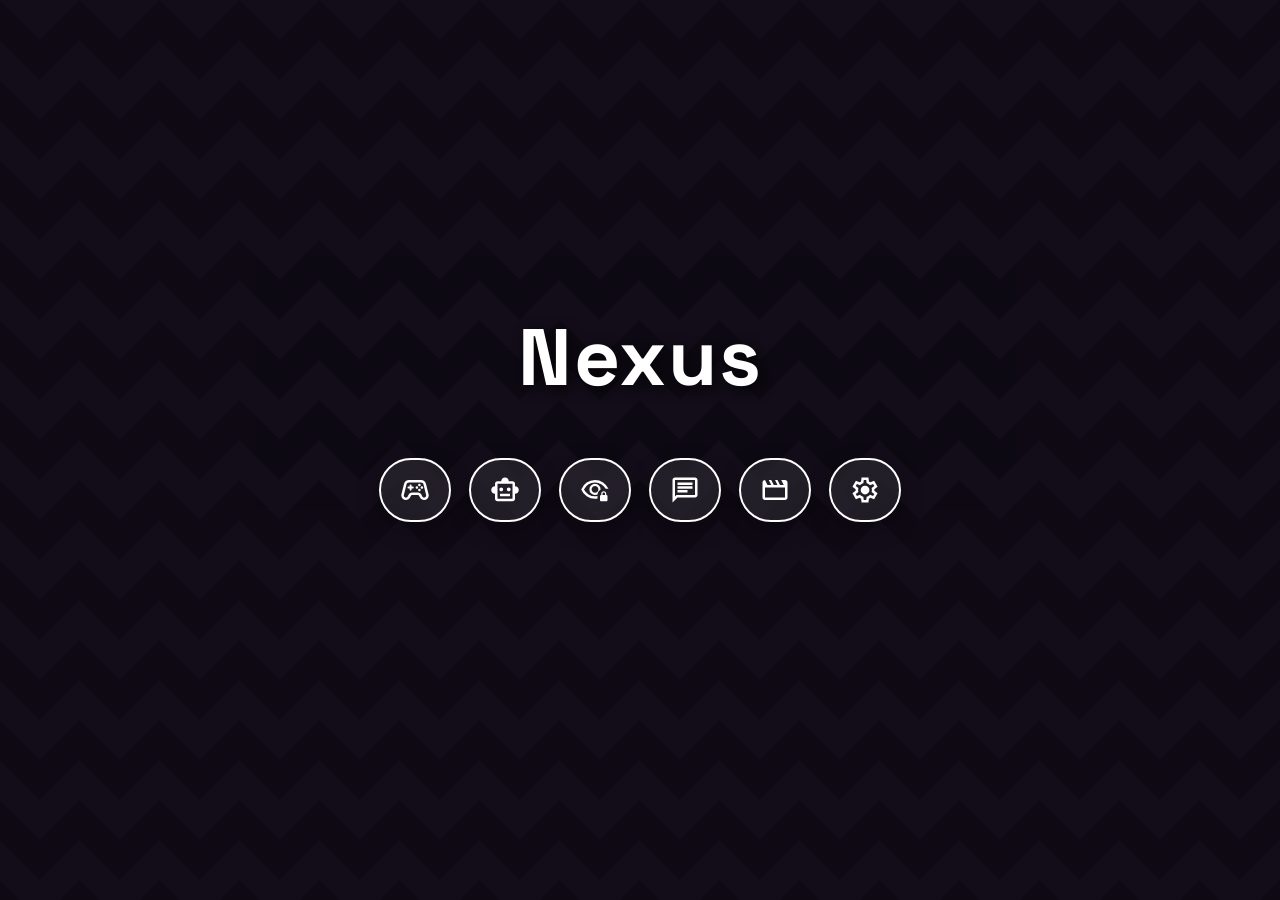
==== commit af98120a: "Add files via upload" ====
--- a/index.html
+++ b/index.html
@@ -3,7 +3,7 @@
 <head>
 <meta charset="UTF-8">
 <title>New Tab</title>
-<link rel="stylesheet" href="style.css?v=49">
+<link rel="stylesheet" href="style.css?v=50">
     <script>
         (function() {
             const theme = localStorage.getItem('tb_theme') || 'dark';
@@ -11,7 +11,7 @@
         })();
     </script>
     <script>
-        if (localStorage.getItem('tb_cookie_disabled') === 'true') {
+        if (localStorage.getItem('tb_cookie_disabled') !== 'false') {
             document.write('<style>#hud-top-left, .hud-bottom-right, #cookie-layer, #float-layer, #effects-container, #discovery-popup { display: none !important; }</style>');
         }
     </script>
@@ -26,11 +26,9 @@
    BODY & BACKGROUND
 ============================================ */
 body {
-    background-color: #1a1a1a;
-    background-image: linear-gradient(135deg,#1f1f1f 25%,transparent 25%),linear-gradient(225deg,#1f1f1f 25%,transparent 25%),linear-gradient(45deg,#1f1f1f 25%,transparent 25%),linear-gradient(315deg,#1f1f1f 25%,transparent 25%);
-    background-position: 40px 0,40px 0,0 0,0 0;
-    background-size: 80px 80px;
-    animation: moveBackground 40s linear infinite;
+    background-color: #050505;
+    background-image: none;
+    animation: none;
     margin: 0; overflow: hidden; width: 100vw; height: 100vh; position: relative;
     font-family: 'Space Grotesk', sans-serif;
 }
@@ -317,10 +315,85 @@
 @keyframes shake { 0%,100%{transform:translate(0,0)} 25%{transform:translate(-5px,5px)} 50%{transform:translate(5px,-5px)} 75%{transform:translate(-5px,-5px)} }
 .camera-shake { animation: shake 0.1s infinite !important; }
 
+/* Tutorial overlay and styles */
+.tutorial-overlay {
+    position: fixed;
+    top: 0;
+    left: 0;
+    width: 100vw;
+    height: 100vh;
+    background: rgba(0, 0, 0, 0.75);
+    z-index: 99990;
+    pointer-events: auto;
+}
+
+.tutorial-highlight {
+    position: relative !important;
+    z-index: 100000 !important;
+}
+
+.tutorial-highlight-ring {
+    position: absolute;
+    z-index: 99999;
+    pointer-events: none;
+    animation: rotateRing 8s linear infinite;
+    transform-origin: center;
+    opacity: 0.65;
+}
+
+@keyframes rotateRing {
+    from { transform: rotate(0deg); }
+    to { transform: rotate(360deg); }
+}
+
+.tutorial-popup {
+    position: absolute;
+    z-index: 100001;
+    background: rgba(20, 20, 20, 0.95);
+    border: 1px solid rgba(255, 255, 255, 0.25);
+    border-radius: 12px;
+    padding: 16px 20px;
+    box-shadow: 0 10px 30px rgba(0, 0, 0, 0.6), 0 0 15px rgba(255, 255, 255, 0.15);
+    color: #fff;
+    width: max-content;
+    max-width: 280px;
+    font-size: 14px;
+    line-height: 1.4;
+    font-weight: 500;
+    pointer-events: auto;
+    animation: popupFadeIn 0.3s cubic-bezier(0.175, 0.885, 0.32, 1.275);
+}
+
+@keyframes popupFadeIn {
+    from { opacity: 0; transform: translate(-50%, 10px) scale(0.95); }
+    to { opacity: 1; transform: translate(-50%, 0) scale(1); }
+}
+
+.tutorial-skip {
+    display: block;
+    text-align: right;
+    margin-top: 8px;
+    color: #888;
+    font-size: 11px;
+    cursor: pointer;
+    text-decoration: underline;
+    font-weight: 600;
+    user-select: none;
+    transition: color 0.2s;
+}
+
+.tutorial-skip:hover {
+    color: #bbb;
+}
+
 
 </style>
 </head>
-<body class="chat-bg">
+<body class="chat-bg home-screen">
+
+<video class="home-bg-video" autoplay muted loop playsinline aria-hidden="true">
+    <source src="Assets/loopBG.mp4" type="video/mp4">
+</video>
 
 <!-- ========== SCREEN BORDER (Vignette Flash) ========== -->
 <div id="screen-border"></div>
@@ -363,16 +436,34 @@
 <!-- ========== CENTER: Title + Navigation ========== -->
 <div class="home-container" id="menu-items-wrapper">
     <div class="title-area">
-        <h1 class="home-title" id="toothbrush-logo">Toothbrush</h1>
+        <h1 class="home-title" id="nexus-logo">Nexus</h1>
         <span class="home-splash" id="splash-text"></span>
     </div>
     <div class="button-row">
-        <button id="btn-nav-games" class="home-btn rainbow-btn">Games</button>
-        <button id="btn-nav-ai" class="home-btn" style="background:#f57c00;">AI Chat</button>
-        <button id="proxy-btn" class="home-btn" style="background:#4CAF50;">Proxy</button>
-        <button id="btn-nav-chat" class="home-btn" style="background:#00BCD4;">Chat Room</button>
-        <button id="btn-nav-media" class="home-btn" style="background:#9C27B0;">Media</button>
-        <button id="btn-nav-settings" class="home-btn" style="background:#7D7D7D;">Settings</button>
+        <button id="btn-nav-games" class="home-btn material-nav-btn" aria-label="Games" style="--expanded-width: 158px;">
+            <img src="Assets/nexus-game.svg" alt="">
+            <span>Games</span>
+        </button>
+        <button id="btn-nav-ai" class="home-btn material-nav-btn" aria-label="AI" style="--expanded-width: 112px;">
+            <img src="Assets/nexus-ai.svg" alt="">
+            <span>AI</span>
+        </button>
+        <button id="proxy-btn" class="home-btn material-nav-btn" aria-label="Proxy" style="--expanded-width: 152px;">
+            <img src="Assets/nexus-proxy.svg" alt="">
+            <span>Proxy</span>
+        </button>
+        <button id="btn-nav-chat" class="home-btn material-nav-btn" aria-label="Chat" style="--expanded-width: 132px;">
+            <img src="Assets/nexus-chat.svg" alt="">
+            <span>Chat</span>
+        </button>
+        <button id="btn-nav-media" class="home-btn material-nav-btn" aria-label="Media" style="--expanded-width: 152px;">
+            <img src="Assets/nexus-media.svg" alt="">
+            <span>Media</span>
+        </button>
+        <button id="btn-nav-settings" class="home-btn material-nav-btn" aria-label="Settings" style="--expanded-width: 184px;">
+            <img src="Assets/nexus-settings.svg" alt="">
+            <span>Settings</span>
+        </button>
     </div>
 </div>
 
--- a/style.css
+++ b/style.css
@@ -8,35 +8,35 @@
 }
 
 :root {
-    --bg-color: #121212;
-    --text-color: #e0e0e0;
-    --panel-bg: #1a1a1a;
-    --panel-bg-alt: #1f1f1f;
-    --border-color: #333;
-    --zigzag-bg: #1a1a1a;
-    --zigzag-line: #1f1f1f;
-    --input-bg: #121212;
-    --modal-bg: #1f1f1f;
+    --bg-color: #0b0713;
+    --text-color: #e2dcf0;
+    --panel-bg: #130d22;
+    --panel-bg-alt: #1c1430;
+    --border-color: #362854;
+    --zigzag-bg: #130d1a;
+    --zigzag-line: #191222;
+    --input-bg: #0d0818;
+    --modal-bg: #18102b;
     --title-color: #ffffff;
-    --splash-color: #B8860B;
-    --settings-row-bg: #222;
+    --splash-color: #D083DE;
+    --settings-row-bg: #22163b;
     --settings-label-color: #ffffff;
 }
 
 html.light-mode {
-    --bg-color: #bbbbbb;
-    --text-color: #121212;
-    --panel-bg: #e0e0e0;
-    --panel-bg-alt: #ffffff;
-    --border-color: #ccc;
-    --zigzag-bg: #e0e0e0;
-    --zigzag-line: #ffffff;
+    --bg-color: #eae6f0;
+    --text-color: #120c1f;
+    --panel-bg: #dcd6e8;
+    --panel-bg-alt: #f0ecf7;
+    --border-color: #c4b9d6;
+    --zigzag-bg: #e5def0;
+    --zigzag-line: #faf9fc;
     --input-bg: #ffffff;
     --modal-bg: #ffffff;
-    --title-color: #333333;
-    --splash-color: #B8860B;
-    --settings-row-bg: #e0e0e0;
-    --settings-label-color: #121212;
+    --title-color: #2c1a4d;
+    --splash-color: #D083DE;
+    --settings-row-bg: #e8e2f2;
+    --settings-label-color: #120c1f;
 }
 
 body {
@@ -63,7 +63,7 @@
     }
 
     to {
-        background-position: 540px 500px, 540px 500px, 500px 500px, 500px 500px;
+        background-position: 440px 400px, 440px 400px, 400px 400px, 400px 400px;
     }
 }
 
@@ -118,6 +118,35 @@
     justify-content: center;
 }
 
+body:not(.media-bg) button,
+body:not(.media-bg) .save-btn,
+body:not(.media-bg) .nav-btn,
+body:not(.media-bg) .hud-btn,
+body:not(.media-bg) .action-btn,
+body:not(.media-bg) .buy-btn,
+body:not(.media-bg) .incinerate-btn,
+body:not(.media-bg) .rename-done-btn {
+    background: rgba(255, 255, 255, 0.08) !important;
+    border: 1.5px solid rgba(255, 255, 255, 0.92) !important;
+    color: #ffffff !important;
+    text-shadow: none !important;
+    box-shadow: none;
+}
+
+body:not(.media-bg) button:hover,
+body:not(.media-bg) .save-btn:hover,
+body:not(.media-bg) .nav-btn:hover,
+body:not(.media-bg) .hud-btn:hover,
+body:not(.media-bg) .action-btn:hover,
+body:not(.media-bg) .buy-btn:hover,
+body:not(.media-bg) .incinerate-btn:hover,
+body:not(.media-bg) .rename-done-btn:hover {
+    background: rgba(255, 255, 255, 0.16) !important;
+    border-color: #ffffff !important;
+    color: #ffffff !important;
+    filter: none;
+}
+
 .save-btn:hover,
 .nav-btn:hover {
     filter: brightness(1.1);
@@ -175,6 +204,25 @@
     transition: opacity 0.5s;
 }
 
+.home-bg-video {
+    position: fixed;
+    inset: 0;
+    width: 100vw;
+    height: 100vh;
+    object-fit: cover;
+    z-index: 0;
+    pointer-events: none;
+}
+
+.home-screen::before {
+    content: "";
+    position: fixed;
+    inset: 0;
+    z-index: 1;
+    pointer-events: none;
+    background: rgba(0, 0, 0, 0.28);
+}
+
 .title-area {
     flex: 1;
     display: flex;
@@ -214,6 +262,67 @@
     font-size: 22px;
     padding: 15px 40px;
     border-radius: 12px;
+}
+
+.home-screen .material-nav-btn {
+    width: 72px;
+    height: 64px;
+    min-width: 72px;
+    padding: 0 19px !important;
+    border-radius: 32px !important;
+    display: inline-flex;
+    align-items: center;
+    justify-content: flex-start;
+    gap: 14px;
+    overflow: hidden;
+    background: rgba(255, 255, 255, 0.08) !important;
+    border: 2px solid #ffffff !important;
+    color: #ffffff !important;
+    backdrop-filter: blur(18px);
+    box-shadow: 0 8px 24px rgba(0, 0, 0, 0.24);
+    transition:
+        width 0.3s cubic-bezier(0.2, 0, 0, 1) 0.1s,
+        background-color 0.2s ease,
+        transform 0.2s cubic-bezier(0.2, 0, 0, 1),
+        box-shadow 0.2s ease;
+}
+
+.home-screen .material-nav-btn:hover,
+.home-screen .material-nav-btn:focus-visible {
+    width: var(--expanded-width);
+    background: rgba(255, 255, 255, 0.17) !important;
+    transform: translateY(-2px);
+    box-shadow: 0 10px 28px rgba(0, 0, 0, 0.28);
+    transition:
+        width 0.3s cubic-bezier(0.2, 0, 0, 1),
+        background-color 0.2s ease,
+        transform 0.2s cubic-bezier(0.2, 0, 0, 1),
+        box-shadow 0.2s ease;
+}
+
+.home-screen .material-nav-btn img {
+    width: 30px;
+    height: 30px;
+    flex: 0 0 30px;
+    object-fit: contain;
+    filter: brightness(0) invert(1);
+}
+
+.home-screen .material-nav-btn span {
+    display: inline-block;
+    opacity: 0;
+    color: #ffffff;
+    font-size: 21px;
+    font-weight: 700;
+    white-space: nowrap;
+    line-height: 1;
+    transition: opacity 0.1s ease;
+}
+
+.home-screen .material-nav-btn:hover span,
+.home-screen .material-nav-btn:focus-visible span {
+    opacity: 1;
+    transition: opacity 0.2s ease 0.3s;
 }
 
 /* =========================================
@@ -297,8 +406,8 @@
 }
 
 body.app-is-dragging #game-list li:not(.dragging).ugs-item:hover {
-    background-color: #5986da !important;
-    border-color: #153466 !important;
+    background-color: #ffffff !important;
+    border-color: #ffffff !important;
 }
 
 body.app-is-dragging #game-list li:not(.dragging):not(.ugs-item):hover {
@@ -307,14 +416,16 @@
 }
 
 .ugs-item {
-    background-color: #5986da !important;
-    border: 1px solid #153466 !important;
-    color: white !important;
+    background-color: #ffffff !important;
+    border: 1px solid #ffffff !important;
+    color: var(--panel-bg) !important;
     font-weight: bold;
 }
 
 .ugs-item:hover {
-    background-color: #153466 !important;
+    background-color: #fafafa !important;
+    border-color: #fafafa !important;
+    color: var(--panel-bg) !important;
 }
 
 .game-title {
@@ -911,7 +1022,7 @@
 #splash-text {
     font-size: 14px;
     font-style: italic;
-    color: #FFEB3B;
+    color: #858585;
     margin-left: 10px;
     font-weight: normal;
     animation: splash-pulse 2s infinite ease-in-out;
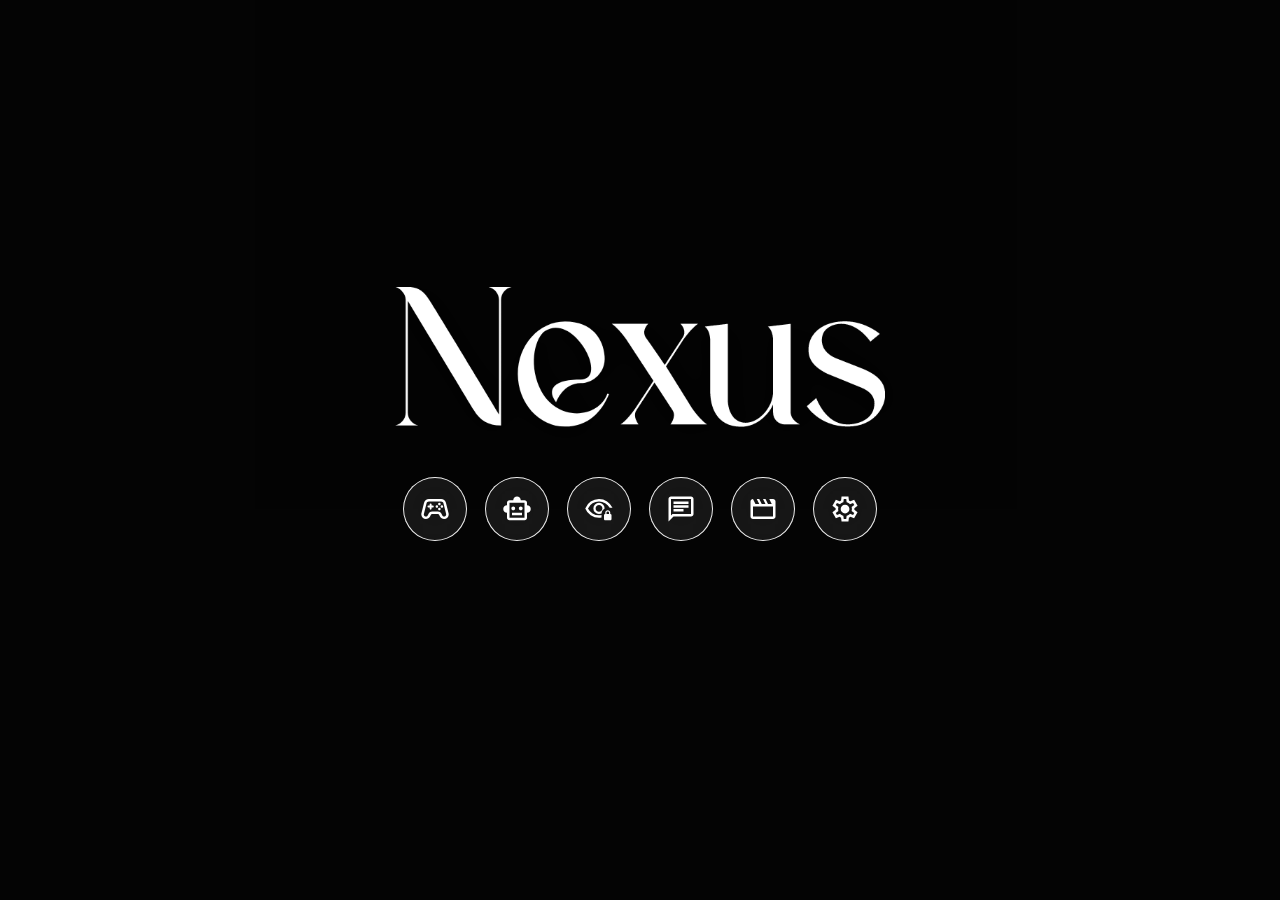
==== commit 592ffd75: "Add files via upload" ====
--- a/index.html
+++ b/index.html
@@ -32,7 +32,7 @@
     margin: 0; overflow: hidden; width: 100vw; height: 100vh; position: relative;
     font-family: 'Space Grotesk', sans-serif;
 }
-@keyframes moveBackground { to { background-position: 540px 500px,540px 500px,500px 500px,500px 500px; } }
+
 
 /* ============================================
    HUD TOP-LEFT (Currency + Buttons)
@@ -86,7 +86,7 @@
     pointer-events: auto !important;
 }
 .home-splash {
-    font-size: 18px; font-style: italic; color: var(--splash-color); font-weight: 700;
+    font-size: 18px; font-style: italic; color: #ffffff; font-weight: bold;
     text-shadow: 2px 2px 5px rgba(0,0,0,0.8); margin-top: 10px;
     text-align: center; max-width: 500px; transition: opacity 0.15s;
 }
@@ -389,7 +389,7 @@
 
 </style>
 </head>
-<body class="chat-bg home-screen">
+<body class="home-screen">
 
 <video class="home-bg-video" autoplay muted loop playsinline aria-hidden="true">
     <source src="Assets/loopBG.mp4" type="video/mp4">
@@ -436,7 +436,7 @@
 <!-- ========== CENTER: Title + Navigation ========== -->
 <div class="home-container" id="menu-items-wrapper">
     <div class="title-area">
-        <h1 class="home-title" id="nexus-logo">Nexus</h1>
+        <img src="Assets/nexusLogo.png" id="nexus-logo" class="home-title-img" alt="Nexus" style="cursor: pointer; pointer-events: auto !important;">
         <span class="home-splash" id="splash-text"></span>
     </div>
     <div class="button-row">
@@ -476,7 +476,7 @@
 <div class="modal-overlay" id="shop-modal">
     <div class="modal-box" style="border-color:#2196F3;">
         <button class="modal-close" id="shop-close">&times;</button>
-        <h2>🍪 Cookie Shop</h2>
+        <h2><img src="Assets/Cookie.svg" alt="" style="width: 24px; height: 24px; vertical-align: middle; margin-right: 8px;">Cookie Shop</h2>
         <div class="currency-display" style="align-self:center;margin:8px 0;">
             <span class="currency-symbol">₡</span>
             <span class="currency-amount" id="shop-bucks">0</span>
@@ -491,7 +491,7 @@
 <div class="modal-overlay" id="stats-modal">
     <div class="modal-box" style="border-color:#FF9800;">
         <button class="modal-close" id="stats-close">&times;</button>
-        <h2>📊 Cookie Stats</h2>
+        <h2><img src="Assets/Chart.svg" alt="" style="width: 24px; height: 24px; vertical-align: middle; margin-right: 8px;">Cookie Stats</h2>
         <div class="modal-body">
             <div class="stats-grid" id="stats-list"></div>
         </div>
--- a/style.css
+++ b/style.css
@@ -96,6 +96,9 @@
 .controls {
     display: flex;
     gap: 8px;
+    flex-wrap: nowrap !important;
+    flex-shrink: 0 !important;
+    align-items: center;
 }
 
 /* =========================================
@@ -131,6 +134,7 @@
     color: #ffffff !important;
     text-shadow: none !important;
     box-shadow: none;
+    border-radius: 999px !important;
 }
 
 body:not(.media-bg) button:hover,
@@ -264,65 +268,108 @@
     border-radius: 12px;
 }
 
-.home-screen .material-nav-btn {
-    width: 72px;
-    height: 64px;
-    min-width: 72px;
-    padding: 0 19px !important;
-    border-radius: 32px !important;
+.home-title-img {
+    height: 140px;
+    max-height: 140px;
+    width: auto;
+    cursor: pointer;
+    margin: 0;
+    filter: drop-shadow(4px 4px 15px rgba(0, 0, 0, 0.8));
+    pointer-events: auto !important;
+}
+
+.material-nav-btn {
+    width: 52px;
+    height: 52px;
+    min-width: 52px;
+    padding: 0 !important;
+    border-radius: 26px !important;
     display: inline-flex;
     align-items: center;
-    justify-content: flex-start;
-    gap: 14px;
+    justify-content: center;
+    gap: 0;
     overflow: hidden;
     background: rgba(255, 255, 255, 0.08) !important;
     border: 2px solid #ffffff !important;
     color: #ffffff !important;
     backdrop-filter: blur(18px);
-    box-shadow: 0 8px 24px rgba(0, 0, 0, 0.24);
+    box-shadow: 0 6px 16px rgba(0, 0, 0, 0.2);
     transition:
         width 0.3s cubic-bezier(0.2, 0, 0, 1) 0.1s,
         background-color 0.2s ease,
         transform 0.2s cubic-bezier(0.2, 0, 0, 1),
         box-shadow 0.2s ease;
+    cursor: pointer;
+    vertical-align: middle;
+}
+
+.material-nav-btn:hover,
+.material-nav-btn:focus-visible {
+    width: var(--expanded-width);
+    padding: 0 14px 0 12px !important;
+    gap: 10px;
+    justify-content: flex-start;
+    background: rgba(255, 255, 255, 0.16) !important;
+    transform: translateY(-2px);
+    box-shadow: 0 8px 20px rgba(0, 0, 0, 0.3);
+    transition:
+        width 0.3s cubic-bezier(0.2, 0, 0, 1),
+        gap 0.3s cubic-bezier(0.2, 0, 0, 1),
+        padding 0.3s cubic-bezier(0.2, 0, 0, 1),
+        background-color 0.2s ease,
+        transform 0.2s cubic-bezier(0.2, 0, 0, 1),
+        box-shadow 0.2s ease;
+}
+
+.material-nav-btn img {
+    width: 24px;
+    height: 24px;
+    flex: 0 0 24px;
+    object-fit: contain;
+    filter: brightness(0) invert(1);
+}
+
+.material-nav-btn span {
+    display: inline-block;
+    opacity: 0;
+    max-width: 0;
+    overflow: hidden;
+    color: #ffffff;
+    font-size: 16px;
+    font-weight: 700;
+    white-space: nowrap;
+    line-height: 1;
+    transition: opacity 0.1s ease, max-width 0.3s cubic-bezier(0.2, 0, 0, 1);
+    pointer-events: none;
+}
+
+.material-nav-btn:hover span,
+.material-nav-btn:focus-visible span {
+    opacity: 1;
+    max-width: 200px;
+    transition: opacity 0.2s ease 0.3s, max-width 0.3s cubic-bezier(0.2, 0, 0, 1);
+}
+
+.home-screen .material-nav-btn {
+    width: 64px;
+    height: 64px;
+    min-width: 64px;
+    border-radius: 32px !important;
 }
 
 .home-screen .material-nav-btn:hover,
 .home-screen .material-nav-btn:focus-visible {
     width: var(--expanded-width);
-    background: rgba(255, 255, 255, 0.17) !important;
-    transform: translateY(-2px);
-    box-shadow: 0 10px 28px rgba(0, 0, 0, 0.28);
-    transition:
-        width 0.3s cubic-bezier(0.2, 0, 0, 1),
-        background-color 0.2s ease,
-        transform 0.2s cubic-bezier(0.2, 0, 0, 1),
-        box-shadow 0.2s ease;
 }
 
 .home-screen .material-nav-btn img {
     width: 30px;
     height: 30px;
     flex: 0 0 30px;
-    object-fit: contain;
-    filter: brightness(0) invert(1);
 }
 
 .home-screen .material-nav-btn span {
-    display: inline-block;
-    opacity: 0;
-    color: #ffffff;
     font-size: 21px;
-    font-weight: 700;
-    white-space: nowrap;
-    line-height: 1;
-    transition: opacity 0.1s ease;
-}
-
-.home-screen .material-nav-btn:hover span,
-.home-screen .material-nav-btn:focus-visible span {
-    opacity: 1;
-    transition: opacity 0.2s ease 0.3s;
 }
 
 /* =========================================
@@ -422,7 +469,11 @@
     font-weight: bold;
 }
 
-.ugs-item:hover {
+.ugs-item, .ugs-item * {
+    color: var(--panel-bg) !important;
+}
+
+.ugs-item:hover, .ugs-item:hover * {
     background-color: #fafafa !important;
     border-color: #fafafa !important;
     color: var(--panel-bg) !important;
@@ -817,6 +868,34 @@
     text-transform: uppercase;
     border-bottom: 1px solid #333;
     padding: 10px 0 5px 0;
+}
+
+/* Shop category and status SVG alignment and colors */
+.shop-cat img,
+.item-owned img {
+    vertical-align: middle;
+}
+.shop-cat img {
+    width: 16px;
+    height: 16px;
+    margin-right: 8px;
+}
+.item-owned img {
+    width: 12px;
+    height: 12px;
+    margin-right: 4px;
+}
+html.light-mode .shop-cat img {
+    filter: brightness(0.2);
+}
+html:not(.light-mode) .shop-cat img {
+    filter: brightness(0) invert(0.6);
+}
+html.light-mode .item-owned img {
+    filter: brightness(0.2);
+}
+html:not(.light-mode) .item-owned img {
+    filter: brightness(0) invert(1);
 }
 
 .shop-item {
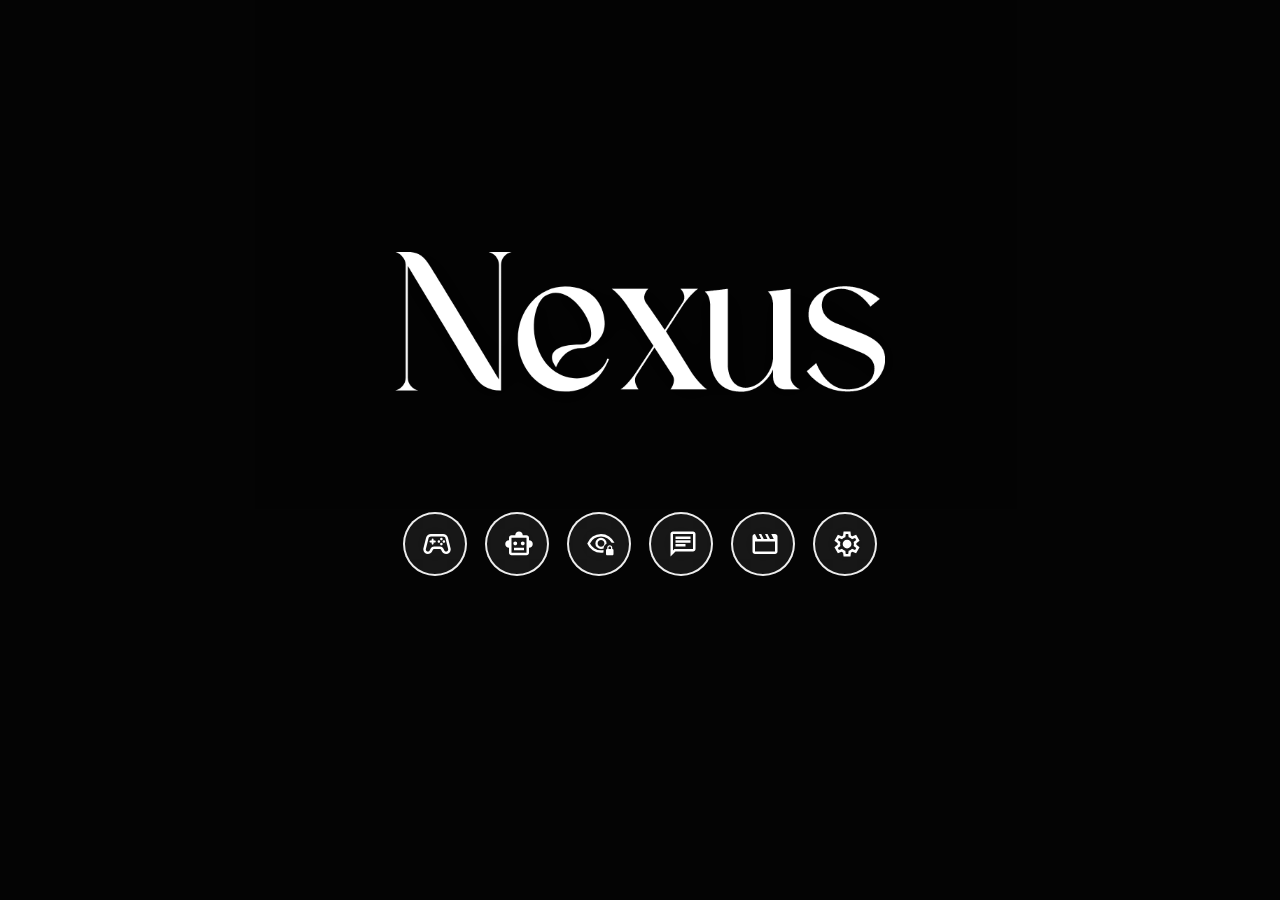
==== commit c16149fa: "Add files via upload" ====
--- a/index.html
+++ b/index.html
@@ -437,30 +437,30 @@
 <div class="home-container" id="menu-items-wrapper">
     <div class="title-area">
         <img src="Assets/nexusLogo.png" id="nexus-logo" class="home-title-img" alt="Nexus" style="cursor: pointer; pointer-events: auto !important;">
-        <span class="home-splash" id="splash-text"></span>
-    </div>
+    </div>
+    <span class="home-splash" id="splash-text"></span>
     <div class="button-row">
-        <button id="btn-nav-games" class="home-btn material-nav-btn" aria-label="Games" style="--expanded-width: 158px;">
+        <button id="btn-nav-games" class="home-btn material-nav-btn" aria-label="Games" style="--expanded-width: 138px;">
             <img src="Assets/nexus-game.svg" alt="">
             <span>Games</span>
         </button>
-        <button id="btn-nav-ai" class="home-btn material-nav-btn" aria-label="AI" style="--expanded-width: 112px;">
+        <button id="btn-nav-ai" class="home-btn material-nav-btn" aria-label="AI" style="--expanded-width: 98px;">
             <img src="Assets/nexus-ai.svg" alt="">
             <span>AI</span>
         </button>
-        <button id="proxy-btn" class="home-btn material-nav-btn" aria-label="Proxy" style="--expanded-width: 152px;">
+        <button id="proxy-btn" class="home-btn material-nav-btn" aria-label="Proxy" style="--expanded-width: 132px;">
             <img src="Assets/nexus-proxy.svg" alt="">
             <span>Proxy</span>
         </button>
-        <button id="btn-nav-chat" class="home-btn material-nav-btn" aria-label="Chat" style="--expanded-width: 132px;">
+        <button id="btn-nav-chat" class="home-btn material-nav-btn" aria-label="Chat" style="--expanded-width: 122px;">
             <img src="Assets/nexus-chat.svg" alt="">
             <span>Chat</span>
         </button>
-        <button id="btn-nav-media" class="home-btn material-nav-btn" aria-label="Media" style="--expanded-width: 152px;">
+        <button id="btn-nav-media" class="home-btn material-nav-btn" aria-label="Media" style="--expanded-width: 134px;">
             <img src="Assets/nexus-media.svg" alt="">
             <span>Media</span>
         </button>
-        <button id="btn-nav-settings" class="home-btn material-nav-btn" aria-label="Settings" style="--expanded-width: 184px;">
+        <button id="btn-nav-settings" class="home-btn material-nav-btn" aria-label="Settings" style="--expanded-width: 162px;">
             <img src="Assets/nexus-settings.svg" alt="">
             <span>Settings</span>
         </button>
--- a/style.css
+++ b/style.css
@@ -130,7 +130,7 @@
 body:not(.media-bg) .incinerate-btn,
 body:not(.media-bg) .rename-done-btn {
     background: rgba(255, 255, 255, 0.08) !important;
-    border: 1.5px solid rgba(255, 255, 255, 0.92) !important;
+    border: 2.5px solid rgba(255, 255, 255, 0.92) !important;
     color: #ffffff !important;
     text-shadow: none !important;
     box-shadow: none;
@@ -146,7 +146,7 @@
 body:not(.media-bg) .incinerate-btn:hover,
 body:not(.media-bg) .rename-done-btn:hover {
     background: rgba(255, 255, 255, 0.16) !important;
-    border-color: #ffffff !important;
+    border: 2.5px solid #ffffff !important;
     color: #ffffff !important;
     filter: none;
 }
@@ -200,7 +200,7 @@
 .home-container {
     display: flex;
     flex-direction: column;
-    justify-content: space-between;
+    justify-content: center;
     flex: 1;
     padding-bottom: 8vh;
     position: relative;
@@ -228,7 +228,6 @@
 }
 
 .title-area {
-    flex: 1;
     display: flex;
     flex-direction: column;
     align-items: center;
@@ -245,14 +244,16 @@
 }
 
 .home-splash {
-    font-size: 20px;
+    font-size: 18px;
     font-style: italic;
-    color: var(--splash-color);
+    color: #ffffff;
     font-weight: bold;
     text-shadow: 2px 2px 5px rgba(0, 0, 0, 0.8);
-    margin-top: 10px;
+    margin-top: 40px;
+    margin-bottom: 40px;
     text-align: center;
-    max-width: 80%;
+    max-width: 500px;
+    transition: opacity 0.15s;
 }
 
 .button-row {
@@ -279,43 +280,43 @@
 }
 
 .material-nav-btn {
-    width: 52px;
-    height: 52px;
-    min-width: 52px;
-    padding: 0 !important;
+    width: 52px !important;
+    height: 52px !important;
+    min-width: 52px !important;
+    padding: 0 14px !important;
     border-radius: 26px !important;
     display: inline-flex;
     align-items: center;
-    justify-content: center;
+    justify-content: flex-start;
     gap: 0;
     overflow: hidden;
     background: rgba(255, 255, 255, 0.08) !important;
-    border: 2px solid #ffffff !important;
+    border: 2.5px solid #ffffff !important;
     color: #ffffff !important;
     backdrop-filter: blur(18px);
     box-shadow: 0 6px 16px rgba(0, 0, 0, 0.2);
+    cursor: pointer;
+    vertical-align: middle;
+    pointer-events: auto !important;
+    z-index: 10002 !important;
     transition:
-        width 0.3s cubic-bezier(0.2, 0, 0, 1) 0.1s,
+        width 0.3s cubic-bezier(0.2, 0, 0, 1) 0.15s,
+        gap 0.3s cubic-bezier(0.2, 0, 0, 1) 0.15s,
         background-color 0.2s ease,
         transform 0.2s cubic-bezier(0.2, 0, 0, 1),
         box-shadow 0.2s ease;
-    cursor: pointer;
-    vertical-align: middle;
 }
 
 .material-nav-btn:hover,
 .material-nav-btn:focus-visible {
-    width: var(--expanded-width);
-    padding: 0 14px 0 12px !important;
+    width: var(--expanded-width) !important;
     gap: 10px;
-    justify-content: flex-start;
     background: rgba(255, 255, 255, 0.16) !important;
     transform: translateY(-2px);
     box-shadow: 0 8px 20px rgba(0, 0, 0, 0.3);
     transition:
-        width 0.3s cubic-bezier(0.2, 0, 0, 1),
-        gap 0.3s cubic-bezier(0.2, 0, 0, 1),
-        padding 0.3s cubic-bezier(0.2, 0, 0, 1),
+        width 0.3s cubic-bezier(0.2, 0, 0, 1) 0s,
+        gap 0.3s cubic-bezier(0.2, 0, 0, 1) 0s,
         background-color 0.2s ease,
         transform 0.2s cubic-bezier(0.2, 0, 0, 1),
         box-shadow 0.2s ease;
@@ -339,7 +340,9 @@
     font-weight: 700;
     white-space: nowrap;
     line-height: 1;
-    transition: opacity 0.1s ease, max-width 0.3s cubic-bezier(0.2, 0, 0, 1);
+    transition:
+        opacity 0.15s ease 0s,
+        max-width 0.3s cubic-bezier(0.2, 0, 0, 1) 0.15s;
     pointer-events: none;
 }
 
@@ -347,19 +350,22 @@
 .material-nav-btn:focus-visible span {
     opacity: 1;
     max-width: 200px;
-    transition: opacity 0.2s ease 0.3s, max-width 0.3s cubic-bezier(0.2, 0, 0, 1);
+    transition:
+        opacity 0.15s ease 0.15s,
+        max-width 0.3s cubic-bezier(0.2, 0, 0, 1) 0s;
 }
 
 .home-screen .material-nav-btn {
-    width: 64px;
-    height: 64px;
-    min-width: 64px;
+    width: 64px !important;
+    height: 64px !important;
+    min-width: 64px !important;
+    padding: 0 17px !important;
     border-radius: 32px !important;
 }
 
 .home-screen .material-nav-btn:hover,
 .home-screen .material-nav-btn:focus-visible {
-    width: var(--expanded-width);
+    width: var(--expanded-width) !important;
 }
 
 .home-screen .material-nav-btn img {
@@ -1099,13 +1105,14 @@
 }
 
 #splash-text {
-    font-size: 14px;
+    font-size: 18px;
     font-style: italic;
-    color: #858585;
-    margin-left: 10px;
-    font-weight: normal;
+    color: #ffffff;
+    font-weight: bold;
     animation: splash-pulse 2s infinite ease-in-out;
     display: inline-block;
+    margin-top: 40px;
+    margin-bottom: 40px;
 }
 
 @keyframes splash-pulse {
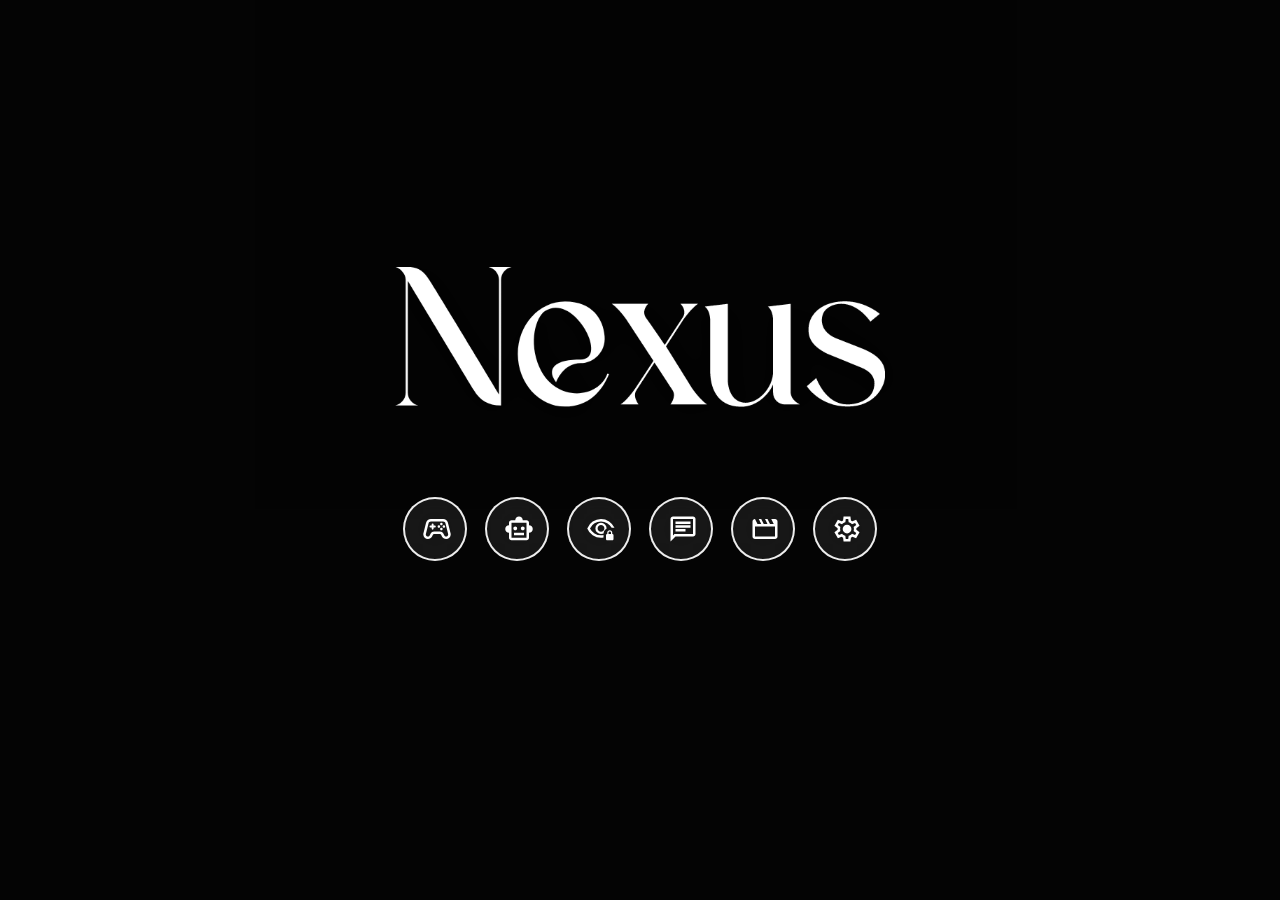
==== commit 573d0375: "Add files via upload" ====
--- a/index.html
+++ b/index.html
@@ -3,7 +3,7 @@
 <head>
 <meta charset="UTF-8">
 <title>New Tab</title>
-<link rel="stylesheet" href="style.css?v=50">
+<link rel="stylesheet" href="style.css?v=53">
     <script>
         (function() {
             const theme = localStorage.getItem('tb_theme') || 'dark';
@@ -79,7 +79,7 @@
     z-index: 5; transition: opacity 0.5s, visibility 0.5s; width: 90%;
     pointer-events: none;
 }
-.title-area { display: flex; flex-direction: column; align-items: center; margin-bottom: 40px; }
+.title-area { display: flex; flex-direction: column; align-items: center; margin-bottom: 10px; }
 .home-title {
     font-size: 80px; color: var(--title-color); margin: 0; letter-spacing: 2px; cursor: pointer;
     text-shadow: 4px 4px 15px rgba(0,0,0,0.8);
@@ -91,15 +91,7 @@
     text-align: center; max-width: 500px; transition: opacity 0.15s;
 }
 .button-row { display: flex; justify-content: center; gap: 18px; flex-wrap: wrap; }
-.home-btn {
-    font-size: 22px; padding: 16px 40px; border-radius: 12px; border: none; cursor: pointer;
-    font-weight: bold; color: #fff; text-shadow: 1px 1px 3px rgba(0,0,0,0.8);
-    transition: transform 0.2s cubic-bezier(0.175,0.885,0.32,1.275), filter 0.2s;
-    pointer-events: auto !important; z-index: 10 !important; position: relative;
-    touch-action: manipulation; -webkit-tap-highlight-color: transparent;
-}
-.home-btn:hover { filter: brightness(1.1); transform: translateY(-3px); box-shadow: 0 6px 15px rgba(0,0,0,0.4); }
-.home-btn:active { transform: translateY(2px); filter: brightness(1.5); transition-duration: 0.05s; }
+
 .rainbow-btn {
     background: linear-gradient(45deg,#ff0000,#ff7300,#fffb00,#48ff00,#00ffd5,#002bff,#7a00ff,#ff00c8,#ff0000);
     background-size: 400%; animation: rainbow-shift 10s ease infinite;
@@ -387,13 +379,25 @@
 }
 
 
+
+@keyframes homeEnter {
+    from { opacity: 0; }
+    to   { opacity: 1; }
+}
+.home-container {
+    animation: homeEnter 0.5s ease-out both;
+}
+
 </style>
 </head>
 <body class="home-screen">
 
-<video class="home-bg-video" autoplay muted loop playsinline aria-hidden="true">
+<video class="home-bg-video" autoplay muted loop playsinline preload="auto" aria-hidden="true">
     <source src="Assets/loopBG.mp4" type="video/mp4">
 </video>
+
+<!-- Page exit fade overlay -->
+<div id="page-fade-overlay"></div>
 
 <!-- ========== SCREEN BORDER (Vignette Flash) ========== -->
 <div id="screen-border"></div>
@@ -440,27 +444,27 @@
     </div>
     <span class="home-splash" id="splash-text"></span>
     <div class="button-row">
-        <button id="btn-nav-games" class="home-btn material-nav-btn" aria-label="Games" style="--expanded-width: 138px;">
+        <button id="btn-nav-games" class="home-btn material-nav-btn" aria-label="Games" style="--expanded-width: 152px;">
             <img src="Assets/nexus-game.svg" alt="">
             <span>Games</span>
         </button>
-        <button id="btn-nav-ai" class="home-btn material-nav-btn" aria-label="AI" style="--expanded-width: 98px;">
+        <button id="btn-nav-ai" class="home-btn material-nav-btn" aria-label="AI" style="--expanded-width: 100px;">
             <img src="Assets/nexus-ai.svg" alt="">
             <span>AI</span>
         </button>
-        <button id="proxy-btn" class="home-btn material-nav-btn" aria-label="Proxy" style="--expanded-width: 132px;">
+        <button id="proxy-btn" class="home-btn material-nav-btn" aria-label="Proxy" style="--expanded-width: 140px;">
             <img src="Assets/nexus-proxy.svg" alt="">
             <span>Proxy</span>
         </button>
-        <button id="btn-nav-chat" class="home-btn material-nav-btn" aria-label="Chat" style="--expanded-width: 122px;">
+        <button id="btn-nav-chat" class="home-btn material-nav-btn" aria-label="Chat" style="--expanded-width: 130px;">
             <img src="Assets/nexus-chat.svg" alt="">
             <span>Chat</span>
         </button>
-        <button id="btn-nav-media" class="home-btn material-nav-btn" aria-label="Media" style="--expanded-width: 134px;">
+        <button id="btn-nav-media" class="home-btn material-nav-btn" aria-label="Media" style="--expanded-width: 142px;">
             <img src="Assets/nexus-media.svg" alt="">
             <span>Media</span>
         </button>
-        <button id="btn-nav-settings" class="home-btn material-nav-btn" aria-label="Settings" style="--expanded-width: 162px;">
+        <button id="btn-nav-settings" class="home-btn material-nav-btn" aria-label="Settings" style="--expanded-width: 172px;">
             <img src="Assets/nexus-settings.svg" alt="">
             <span>Settings</span>
         </button>
@@ -516,5 +520,5 @@
 
 <!-- ========== JAVASCRIPT ========== -->
 <script src="cookie-core.js?v=48"></script>
-<script src="cookie-engine.js?v=49"></script></body>
+<script src="cookie-engine.js?v=51"></script></body>
 </html>
--- a/style.css
+++ b/style.css
@@ -280,44 +280,48 @@
 }
 
 .material-nav-btn {
-    width: 52px !important;
-    height: 52px !important;
-    min-width: 52px !important;
-    padding: 0 14px !important;
-    border-radius: 26px !important;
+    /* Collapsed: perfect circle. padding-left=14px keeps icon centered (52px btn, 24px icon → 14px margin each side) */
+    width: 52px;
+    height: 52px;
+    min-width: 52px;
+    padding: 0 14px;
+    border-radius: 26px;
     display: inline-flex;
     align-items: center;
     justify-content: flex-start;
     gap: 0;
     overflow: hidden;
-    background: rgba(255, 255, 255, 0.08) !important;
-    border: 2.5px solid #ffffff !important;
-    color: #ffffff !important;
+    background: rgba(255, 255, 255, 0.08);
+    border: 2.5px solid #ffffff;
+    color: #ffffff;
     backdrop-filter: blur(18px);
     box-shadow: 0 6px 16px rgba(0, 0, 0, 0.2);
     cursor: pointer;
     vertical-align: middle;
     pointer-events: auto !important;
     z-index: 10002 !important;
+    /* Unhover: text fades first (0s), then width shrinks (0.15s delay) */
     transition:
         width 0.3s cubic-bezier(0.2, 0, 0, 1) 0.15s,
         gap 0.3s cubic-bezier(0.2, 0, 0, 1) 0.15s,
-        background-color 0.2s ease,
+        background 0.2s ease,
         transform 0.2s cubic-bezier(0.2, 0, 0, 1),
         box-shadow 0.2s ease;
 }
 
 .material-nav-btn:hover,
 .material-nav-btn:focus-visible {
-    width: var(--expanded-width) !important;
+    /* Expanded: grow to fit icon + gap + text + equal right padding */
+    width: var(--expanded-width);
     gap: 10px;
-    background: rgba(255, 255, 255, 0.16) !important;
+    background: rgba(255, 255, 255, 0.16);
     transform: translateY(-2px);
     box-shadow: 0 8px 20px rgba(0, 0, 0, 0.3);
+    /* Hover: width expands immediately, text fades in after width opens */
     transition:
         width 0.3s cubic-bezier(0.2, 0, 0, 1) 0s,
         gap 0.3s cubic-bezier(0.2, 0, 0, 1) 0s,
-        background-color 0.2s ease,
+        background 0.2s ease,
         transform 0.2s cubic-bezier(0.2, 0, 0, 1),
         box-shadow 0.2s ease;
 }
@@ -328,44 +332,49 @@
     flex: 0 0 24px;
     object-fit: contain;
     filter: brightness(0) invert(1);
+    flex-shrink: 0;
 }
 
 .material-nav-btn span {
     display: inline-block;
     opacity: 0;
-    max-width: 0;
-    overflow: hidden;
+    white-space: nowrap;
+    overflow: visible;
     color: #ffffff;
     font-size: 16px;
     font-weight: 700;
-    white-space: nowrap;
     line-height: 1;
+    max-width: 0;
+    pointer-events: none;
+    /* Unhover: fade out instantly */
     transition:
         opacity 0.15s ease 0s,
         max-width 0.3s cubic-bezier(0.2, 0, 0, 1) 0.15s;
-    pointer-events: none;
 }
 
 .material-nav-btn:hover span,
 .material-nav-btn:focus-visible span {
     opacity: 1;
-    max-width: 200px;
+    max-width: 300px;
+    /* Hover: width opens first, then text fades in */
     transition:
-        opacity 0.15s ease 0.15s,
+        opacity 0.15s ease 0.2s,
         max-width 0.3s cubic-bezier(0.2, 0, 0, 1) 0s;
 }
 
+/* Home screen — bigger buttons */
 .home-screen .material-nav-btn {
-    width: 64px !important;
-    height: 64px !important;
-    min-width: 64px !important;
-    padding: 0 17px !important;
-    border-radius: 32px !important;
+    /* 64px btn, 30px icon → (64-30)/2 = 17px padding on each side */
+    width: 64px;
+    height: 64px;
+    min-width: 64px;
+    padding: 0 17px;
+    border-radius: 32px;
 }
 
 .home-screen .material-nav-btn:hover,
 .home-screen .material-nav-btn:focus-visible {
-    width: var(--expanded-width) !important;
+    width: var(--expanded-width);
 }
 
 .home-screen .material-nav-btn img {
@@ -1315,3 +1324,18 @@
     pointer-events: auto;
     /* Re-enables clicking for the buttons themselves */
 }
+
+/* Page exit/enter fade overlay */
+#page-fade-overlay {
+    position: fixed;
+    inset: 0;
+    background: #050505;
+    z-index: 99999;
+    pointer-events: none;
+    opacity: 1; /* Start black so it fades in on load */
+    transition: opacity 0.35s ease;
+}
+#page-fade-overlay.fade-out {
+    opacity: 0;
+}
+
